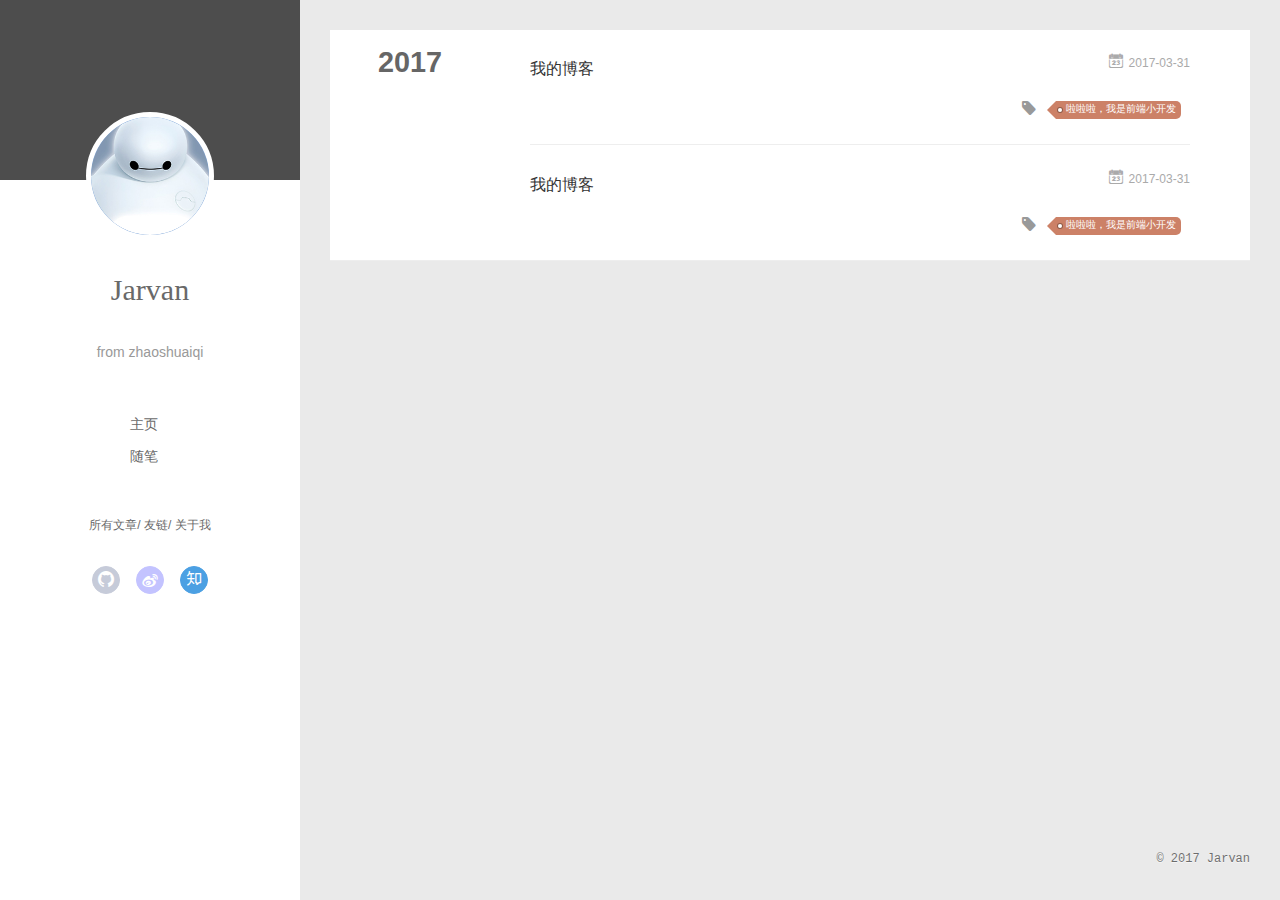
==== archives/index.html @ c6da8f88 "Site updated: 2017-06-22 12:04:42" ====
<!DOCTYPE html>
<html>
<head>
    <meta name="baidu-site-verification" content="YNGlWcfhRg" />
    <meta charset="utf-8">
    
    <meta name="renderer" content="webkit">
    <meta http-equiv="X-UA-Compatible" content="IE=edge" >
    <link rel="dns-prefetch" href="http://yougewangzhan.win">
    <title>Archives | Jarvan的博客</title>
    <meta name="viewport" content="width=device-width, initial-scale=1, maximum-scale=1">
    <meta name="description" content="start from zero">
<meta property="og:type" content="website">
<meta property="og:title" content="Jarvan的博客">
<meta property="og:url" content="http://yougewangzhan.win/archives/index.html">
<meta property="og:site_name" content="Jarvan的博客">
<meta property="og:description" content="start from zero">
<meta name="twitter:card" content="summary">
<meta name="twitter:title" content="Jarvan的博客">
<meta name="twitter:description" content="start from zero">
    
    
      <link rel="icon" href="/img/favicon.ico">
    
    <link rel="stylesheet" type="text/css" href="/./main.234bc0.css">
    <style type="text/css">
    
      #container.show {
        background: linear-gradient(200deg,#a0cfe4,#e8c37e);
      }
    </style>
    

    

</head>

<body>
  <div id="container" q-class="show:isCtnShow">
    <canvas id="anm-canvas" class="anm-canvas"></canvas>
    <div class="left-col" q-class="show:isShow">
      
<div class="overlay" style="background: #4d4d4d"></div>
<div class="intrude-less">
	<header id="header" class="inner">
		<a href="/" class="profilepic">
			<img src="/img/avatar.jpg" class="js-avatar">
		</a>
		<hgroup>
		  <h1 class="header-author"><a href="/">Jarvan</a></h1>
		</hgroup>
		
		<p class="header-subtitle">from zhaoshuaiqi</p>
		

		<nav class="header-menu">
			<ul>
			
				<li><a href="/">主页</a></li>
	        
				<li><a href="/tags/随笔/">随笔</a></li>
	        
			</ul>
		</nav>
		<nav class="header-smart-menu">
    		
    			
    			<a q-on="click: openSlider(e, 'innerArchive')" href="javascript:void(0)">所有文章</a>
    			
            
    			
    			<a q-on="click: openSlider(e, 'friends')" href="javascript:void(0)">友链</a>
    			
            
    			
    			<a q-on="click: openSlider(e, 'aboutme')" href="javascript:void(0)">关于我</a>
    			
            
		</nav>
		<nav class="header-nav">
			<div class="social">
				
					<a class="github" target="_blank" href="#" title="github"><i class="icon-github"></i></a>
		        
					<a class="weibo" target="_blank" href="#" title="weibo"><i class="icon-weibo"></i></a>
		        
					<a class="zhihu" target="_blank" href="#" title="zhihu"><i class="icon-zhihu"></i></a>
		        
			</div>
		</nav>
	</header>		
</div>

    </div>
    <div class="mid-col" q-class="show:isShow,hide:isShow|isFalse">
      
<nav id="mobile-nav">
  	<div class="overlay js-overlay" style="background: #4d4d4d"></div>
	<div class="btnctn js-mobile-btnctn">
  		<div class="slider-trigger list" q-on="click: openSlider(e)"><i class="icon icon-sort"></i></div>
	</div>
	<div class="intrude-less">
		<header id="header" class="inner">
			<div class="profilepic">
				<img src="/img/avatar.jpg" class="js-avatar">
			</div>
			<hgroup>
			  <h1 class="header-author js-header-author">Jarvan</h1>
			</hgroup>
			
			<p class="header-subtitle"><i class="icon icon-quo-left"></i>from zhaoshuaiqi<i class="icon icon-quo-right"></i></p>
			
			
			
				
			
				
			
			
			
			<nav class="header-nav">
				<div class="social">
					
						<a class="github" target="_blank" href="#" title="github"><i class="icon-github"></i></a>
			        
						<a class="weibo" target="_blank" href="#" title="weibo"><i class="icon-weibo"></i></a>
			        
						<a class="zhihu" target="_blank" href="#" title="zhihu"><i class="icon-zhihu"></i></a>
			        
				</div>
			</nav>

			<nav class="header-menu js-header-menu">
				<ul style="width: 50%">
				
				
					<li style="width: 50%"><a href="/">主页</a></li>
		        
					<li style="width: 50%"><a href="/tags/随笔/">随笔</a></li>
		        
				</ul>
			</nav>
		</header>				
	</div>
	<div class="mobile-mask" style="display:none" q-show="isShow"></div>
</nav>

      <div id="wrapper" class="body-wrap">
        <div class="menu-l">
          <div class="canvas-wrap">
            <canvas data-colors="#eaeaea" data-sectionHeight="100" data-contentId="js-content" id="myCanvas1" class="anm-canvas"></canvas>
          </div>
          <div id="js-content" class="content-ll">
            
  
  
    
    
      
      
      <section class="archives-wrap">
        <div class="archive-year-wrap">
          <a href="/archives/2017" class="archive-year">2017</a>
        </div>
        <div class="archives">
    
    <article class="archive-article archive-type-post">
  <div class="archive-article-inner">
    <header class="archive-article-header">
      	<div class="article-meta">
	      	<a href="/2017/03/31/我本善良/" class="archive-article-date">
  	<time datetime="2017-03-31T03:53:24.000Z" itemprop="datePublished"><i class="icon-calendar icon"></i>2017-03-31</time>
</a>
        </div>
    	 
  
    <h1 itemprop="name">
      <a class="archive-article-title" href="/2017/03/31/我本善良/">我的博客</a>
    </h1>
  

        <div class="article-info info-on-right">
          
	<div class="article-tag tagcloud">
		<i class="icon-price-tags icon"></i>
		<ul class="article-tag-list">
			 
        		<li class="article-tag-list-item">
        			<a href="javascript:void(0)" class="js-tag article-tag-list-link color2">啦啦啦，我是前端小开发</a>
        		</li>
      		
		</ul>
	</div>

          

        </div>
        <div class="clearfix"></div>
    </header>
  </div>
</article>
  
    
    
    <article class="archive-article archive-type-post">
  <div class="archive-article-inner">
    <header class="archive-article-header">
      	<div class="article-meta">
	      	<a href="/2017/03/31/我的博客/" class="archive-article-date">
  	<time datetime="2017-03-31T03:53:24.000Z" itemprop="datePublished"><i class="icon-calendar icon"></i>2017-03-31</time>
</a>
        </div>
    	 
  
    <h1 itemprop="name">
      <a class="archive-article-title" href="/2017/03/31/我的博客/">我的博客</a>
    </h1>
  

        <div class="article-info info-on-right">
          
	<div class="article-tag tagcloud">
		<i class="icon-price-tags icon"></i>
		<ul class="article-tag-list">
			 
        		<li class="article-tag-list-item">
        			<a href="javascript:void(0)" class="js-tag article-tag-list-link color2">啦啦啦，我是前端小开发</a>
        		</li>
      		
		</ul>
	</div>

          

        </div>
        <div class="clearfix"></div>
    </header>
  </div>
</article>
  
  
    </div></section>
  

    


          </div>
        </div>
      </div>
      <footer id="footer">
  <div class="outer">
    <div id="footer-info">
    	<div class="footer-right">
    		&copy; 2017 Jarvan
    	</div>
    </div>
  </div>
</footer>
    </div>
    <script>
	var yiliaConfig = {
		mathjax: false,
		isHome: false,
		isPost: false,
		isArchive: true,
		isTag: false,
		isCategory: false,
		open_in_new: false,
		root: "/",
		innerArchive: true,
		showTags: false
	}
</script>

<script>!function(t){function n(r){if(e[r])return e[r].exports;var o=e[r]={exports:{},id:r,loaded:!1};return t[r].call(o.exports,o,o.exports,n),o.loaded=!0,o.exports}var e={};return n.m=t,n.c=e,n.p="./",n(0)}([function(t,n,e){"use strict";function r(t){return t&&t.__esModule?t:{default:t}}function o(t,n){var e=/\/|index.html/g;return t.replace(e,"")===n.replace(e,"")}function i(){for(var t=document.querySelectorAll(".js-header-menu li a"),n=window.location.pathname,e=0,r=t.length;e<r;e++){var i=t[e];o(n,i.getAttribute("href"))&&(0,d.default)(i,"active")}}function u(t){for(var n=t.offsetLeft,e=t.offsetParent;null!==e;)n+=e.offsetLeft,e=e.offsetParent;return n}function f(t){for(var n=t.offsetTop,e=t.offsetParent;null!==e;)n+=e.offsetTop,e=e.offsetParent;return n}function c(t,n,e,r,o){var i=u(t),c=f(t)-n;if(c-e<=o){var a=t.$newDom;a||(a=t.cloneNode(!0),(0,h.default)(t,a),t.$newDom=a,a.style.position="fixed",a.style.top=(e||c)+"px",a.style.left=i+"px",a.style.zIndex=r||2,a.style.width="100%",a.style.color="#fff"),a.style.visibility="visible",t.style.visibility="hidden"}else{t.style.visibility="visible";var s=t.$newDom;s&&(s.style.visibility="hidden")}}function a(){var t=document.querySelector(".js-overlay"),n=document.querySelector(".js-header-menu");c(t,document.body.scrollTop,-63,2,0),c(n,document.body.scrollTop,1,3,0)}function s(){document.querySelector("#container").addEventListener("scroll",function(t){a()}),window.addEventListener("scroll",function(t){a()}),a()}function l(){x.default.versions.mobile&&window.screen.width<800&&(i(),s())}var p=e(71),d=r(p),v=e(72),y=(r(v),e(84)),h=r(y),b=e(69),x=r(b),m=e(75),g=r(m),w=e(70);l(),(0,w.addLoadEvent)(function(){g.default.init()}),t.exports={}},function(t,n){var e=t.exports="undefined"!=typeof window&&window.Math==Math?window:"undefined"!=typeof self&&self.Math==Math?self:Function("return this")();"number"==typeof __g&&(__g=e)},function(t,n){var e={}.hasOwnProperty;t.exports=function(t,n){return e.call(t,n)}},function(t,n,e){var r=e(49),o=e(15);t.exports=function(t){return r(o(t))}},function(t,n,e){t.exports=!e(8)(function(){return 7!=Object.defineProperty({},"a",{get:function(){return 7}}).a})},function(t,n,e){var r=e(6),o=e(12);t.exports=e(4)?function(t,n,e){return r.f(t,n,o(1,e))}:function(t,n,e){return t[n]=e,t}},function(t,n,e){var r=e(10),o=e(30),i=e(24),u=Object.defineProperty;n.f=e(4)?Object.defineProperty:function(t,n,e){if(r(t),n=i(n,!0),r(e),o)try{return u(t,n,e)}catch(t){}if("get"in e||"set"in e)throw TypeError("Accessors not supported!");return"value"in e&&(t[n]=e.value),t}},function(t,n,e){var r=e(22)("wks"),o=e(13),i=e(1).Symbol,u="function"==typeof i,f=t.exports=function(t){return r[t]||(r[t]=u&&i[t]||(u?i:o)("Symbol."+t))};f.store=r},function(t,n){t.exports=function(t){try{return!!t()}catch(t){return!0}}},function(t,n,e){var r=e(35),o=e(16);t.exports=Object.keys||function(t){return r(t,o)}},function(t,n,e){var r=e(11);t.exports=function(t){if(!r(t))throw TypeError(t+" is not an object!");return t}},function(t,n){t.exports=function(t){return"object"==typeof t?null!==t:"function"==typeof t}},function(t,n){t.exports=function(t,n){return{enumerable:!(1&t),configurable:!(2&t),writable:!(4&t),value:n}}},function(t,n){var e=0,r=Math.random();t.exports=function(t){return"Symbol(".concat(void 0===t?"":t,")_",(++e+r).toString(36))}},function(t,n){var e=t.exports={version:"2.4.0"};"number"==typeof __e&&(__e=e)},function(t,n){t.exports=function(t){if(void 0==t)throw TypeError("Can't call method on  "+t);return t}},function(t,n){t.exports="constructor,hasOwnProperty,isPrototypeOf,propertyIsEnumerable,toLocaleString,toString,valueOf".split(",")},function(t,n){t.exports={}},function(t,n){t.exports=!0},function(t,n){n.f={}.propertyIsEnumerable},function(t,n,e){var r=e(6).f,o=e(2),i=e(7)("toStringTag");t.exports=function(t,n,e){t&&!o(t=e?t:t.prototype,i)&&r(t,i,{configurable:!0,value:n})}},function(t,n,e){var r=e(22)("keys"),o=e(13);t.exports=function(t){return r[t]||(r[t]=o(t))}},function(t,n,e){var r=e(1),o="__core-js_shared__",i=r[o]||(r[o]={});t.exports=function(t){return i[t]||(i[t]={})}},function(t,n){var e=Math.ceil,r=Math.floor;t.exports=function(t){return isNaN(t=+t)?0:(t>0?r:e)(t)}},function(t,n,e){var r=e(11);t.exports=function(t,n){if(!r(t))return t;var e,o;if(n&&"function"==typeof(e=t.toString)&&!r(o=e.call(t)))return o;if("function"==typeof(e=t.valueOf)&&!r(o=e.call(t)))return o;if(!n&&"function"==typeof(e=t.toString)&&!r(o=e.call(t)))return o;throw TypeError("Can't convert object to primitive value")}},function(t,n,e){var r=e(1),o=e(14),i=e(18),u=e(26),f=e(6).f;t.exports=function(t){var n=o.Symbol||(o.Symbol=i?{}:r.Symbol||{});"_"==t.charAt(0)||t in n||f(n,t,{value:u.f(t)})}},function(t,n,e){n.f=e(7)},function(t,n,e){var r=e(1),o=e(14),i=e(46),u=e(5),f="prototype",c=function(t,n,e){var a,s,l,p=t&c.F,d=t&c.G,v=t&c.S,y=t&c.P,h=t&c.B,b=t&c.W,x=d?o:o[n]||(o[n]={}),m=x[f],g=d?r:v?r[n]:(r[n]||{})[f];d&&(e=n);for(a in e)s=!p&&g&&void 0!==g[a],s&&a in x||(l=s?g[a]:e[a],x[a]=d&&"function"!=typeof g[a]?e[a]:h&&s?i(l,r):b&&g[a]==l?function(t){var n=function(n,e,r){if(this instanceof t){switch(arguments.length){case 0:return new t;case 1:return new t(n);case 2:return new t(n,e)}return new t(n,e,r)}return t.apply(this,arguments)};return n[f]=t[f],n}(l):y&&"function"==typeof l?i(Function.call,l):l,y&&((x.virtual||(x.virtual={}))[a]=l,t&c.R&&m&&!m[a]&&u(m,a,l)))};c.F=1,c.G=2,c.S=4,c.P=8,c.B=16,c.W=32,c.U=64,c.R=128,t.exports=c},function(t,n){var e={}.toString;t.exports=function(t){return e.call(t).slice(8,-1)}},function(t,n,e){var r=e(11),o=e(1).document,i=r(o)&&r(o.createElement);t.exports=function(t){return i?o.createElement(t):{}}},function(t,n,e){t.exports=!e(4)&&!e(8)(function(){return 7!=Object.defineProperty(e(29)("div"),"a",{get:function(){return 7}}).a})},function(t,n,e){"use strict";var r=e(18),o=e(27),i=e(36),u=e(5),f=e(2),c=e(17),a=e(51),s=e(20),l=e(58),p=e(7)("iterator"),d=!([].keys&&"next"in[].keys()),v="@@iterator",y="keys",h="values",b=function(){return this};t.exports=function(t,n,e,x,m,g,w){a(e,n,x);var O,S,_,j=function(t){if(!d&&t in A)return A[t];switch(t){case y:return function(){return new e(this,t)};case h:return function(){return new e(this,t)}}return function(){return new e(this,t)}},P=n+" Iterator",E=m==h,M=!1,A=t.prototype,T=A[p]||A[v]||m&&A[m],L=T||j(m),N=m?E?j("entries"):L:void 0,C="Array"==n?A.entries||T:T;if(C&&(_=l(C.call(new t)),_!==Object.prototype&&(s(_,P,!0),r||f(_,p)||u(_,p,b))),E&&T&&T.name!==h&&(M=!0,L=function(){return T.call(this)}),r&&!w||!d&&!M&&A[p]||u(A,p,L),c[n]=L,c[P]=b,m)if(O={values:E?L:j(h),keys:g?L:j(y),entries:N},w)for(S in O)S in A||i(A,S,O[S]);else o(o.P+o.F*(d||M),n,O);return O}},function(t,n,e){var r=e(10),o=e(55),i=e(16),u=e(21)("IE_PROTO"),f=function(){},c="prototype",a=function(){var t,n=e(29)("iframe"),r=i.length,o="<",u=">";for(n.style.display="none",e(48).appendChild(n),n.src="javascript:",t=n.contentWindow.document,t.open(),t.write(o+"script"+u+"document.F=Object"+o+"/script"+u),t.close(),a=t.F;r--;)delete a[c][i[r]];return a()};t.exports=Object.create||function(t,n){var e;return null!==t?(f[c]=r(t),e=new f,f[c]=null,e[u]=t):e=a(),void 0===n?e:o(e,n)}},function(t,n,e){var r=e(35),o=e(16).concat("length","prototype");n.f=Object.getOwnPropertyNames||function(t){return r(t,o)}},function(t,n){n.f=Object.getOwnPropertySymbols},function(t,n,e){var r=e(2),o=e(3),i=e(45)(!1),u=e(21)("IE_PROTO");t.exports=function(t,n){var e,f=o(t),c=0,a=[];for(e in f)e!=u&&r(f,e)&&a.push(e);for(;n.length>c;)r(f,e=n[c++])&&(~i(a,e)||a.push(e));return a}},function(t,n,e){t.exports=e(5)},function(t,n,e){var r=e(15);t.exports=function(t){return Object(r(t))}},function(t,n,e){t.exports={default:e(41),__esModule:!0}},function(t,n,e){t.exports={default:e(42),__esModule:!0}},function(t,n,e){"use strict";function r(t){return t&&t.__esModule?t:{default:t}}n.__esModule=!0;var o=e(39),i=r(o),u=e(38),f=r(u),c="function"==typeof f.default&&"symbol"==typeof i.default?function(t){return typeof t}:function(t){return t&&"function"==typeof f.default&&t.constructor===f.default&&t!==f.default.prototype?"symbol":typeof t};n.default="function"==typeof f.default&&"symbol"===c(i.default)?function(t){return"undefined"==typeof t?"undefined":c(t)}:function(t){return t&&"function"==typeof f.default&&t.constructor===f.default&&t!==f.default.prototype?"symbol":"undefined"==typeof t?"undefined":c(t)}},function(t,n,e){e(65),e(63),e(66),e(67),t.exports=e(14).Symbol},function(t,n,e){e(64),e(68),t.exports=e(26).f("iterator")},function(t,n){t.exports=function(t){if("function"!=typeof t)throw TypeError(t+" is not a function!");return t}},function(t,n){t.exports=function(){}},function(t,n,e){var r=e(3),o=e(61),i=e(60);t.exports=function(t){return function(n,e,u){var f,c=r(n),a=o(c.length),s=i(u,a);if(t&&e!=e){for(;a>s;)if(f=c[s++],f!=f)return!0}else for(;a>s;s++)if((t||s in c)&&c[s]===e)return t||s||0;return!t&&-1}}},function(t,n,e){var r=e(43);t.exports=function(t,n,e){if(r(t),void 0===n)return t;switch(e){case 1:return function(e){return t.call(n,e)};case 2:return function(e,r){return t.call(n,e,r)};case 3:return function(e,r,o){return t.call(n,e,r,o)}}return function(){return t.apply(n,arguments)}}},function(t,n,e){var r=e(9),o=e(34),i=e(19);t.exports=function(t){var n=r(t),e=o.f;if(e)for(var u,f=e(t),c=i.f,a=0;f.length>a;)c.call(t,u=f[a++])&&n.push(u);return n}},function(t,n,e){t.exports=e(1).document&&document.documentElement},function(t,n,e){var r=e(28);t.exports=Object("z").propertyIsEnumerable(0)?Object:function(t){return"String"==r(t)?t.split(""):Object(t)}},function(t,n,e){var r=e(28);t.exports=Array.isArray||function(t){return"Array"==r(t)}},function(t,n,e){"use strict";var r=e(32),o=e(12),i=e(20),u={};e(5)(u,e(7)("iterator"),function(){return this}),t.exports=function(t,n,e){t.prototype=r(u,{next:o(1,e)}),i(t,n+" Iterator")}},function(t,n){t.exports=function(t,n){return{value:n,done:!!t}}},function(t,n,e){var r=e(9),o=e(3);t.exports=function(t,n){for(var e,i=o(t),u=r(i),f=u.length,c=0;f>c;)if(i[e=u[c++]]===n)return e}},function(t,n,e){var r=e(13)("meta"),o=e(11),i=e(2),u=e(6).f,f=0,c=Object.isExtensible||function(){return!0},a=!e(8)(function(){return c(Object.preventExtensions({}))}),s=function(t){u(t,r,{value:{i:"O"+ ++f,w:{}}})},l=function(t,n){if(!o(t))return"symbol"==typeof t?t:("string"==typeof t?"S":"P")+t;if(!i(t,r)){if(!c(t))return"F";if(!n)return"E";s(t)}return t[r].i},p=function(t,n){if(!i(t,r)){if(!c(t))return!0;if(!n)return!1;s(t)}return t[r].w},d=function(t){return a&&v.NEED&&c(t)&&!i(t,r)&&s(t),t},v=t.exports={KEY:r,NEED:!1,fastKey:l,getWeak:p,onFreeze:d}},function(t,n,e){var r=e(6),o=e(10),i=e(9);t.exports=e(4)?Object.defineProperties:function(t,n){o(t);for(var e,u=i(n),f=u.length,c=0;f>c;)r.f(t,e=u[c++],n[e]);return t}},function(t,n,e){var r=e(19),o=e(12),i=e(3),u=e(24),f=e(2),c=e(30),a=Object.getOwnPropertyDescriptor;n.f=e(4)?a:function(t,n){if(t=i(t),n=u(n,!0),c)try{return a(t,n)}catch(t){}if(f(t,n))return o(!r.f.call(t,n),t[n])}},function(t,n,e){var r=e(3),o=e(33).f,i={}.toString,u="object"==typeof window&&window&&Object.getOwnPropertyNames?Object.getOwnPropertyNames(window):[],f=function(t){try{return o(t)}catch(t){return u.slice()}};t.exports.f=function(t){return u&&"[object Window]"==i.call(t)?f(t):o(r(t))}},function(t,n,e){var r=e(2),o=e(37),i=e(21)("IE_PROTO"),u=Object.prototype;t.exports=Object.getPrototypeOf||function(t){return t=o(t),r(t,i)?t[i]:"function"==typeof t.constructor&&t instanceof t.constructor?t.constructor.prototype:t instanceof Object?u:null}},function(t,n,e){var r=e(23),o=e(15);t.exports=function(t){return function(n,e){var i,u,f=String(o(n)),c=r(e),a=f.length;return c<0||c>=a?t?"":void 0:(i=f.charCodeAt(c),i<55296||i>56319||c+1===a||(u=f.charCodeAt(c+1))<56320||u>57343?t?f.charAt(c):i:t?f.slice(c,c+2):(i-55296<<10)+(u-56320)+65536)}}},function(t,n,e){var r=e(23),o=Math.max,i=Math.min;t.exports=function(t,n){return t=r(t),t<0?o(t+n,0):i(t,n)}},function(t,n,e){var r=e(23),o=Math.min;t.exports=function(t){return t>0?o(r(t),9007199254740991):0}},function(t,n,e){"use strict";var r=e(44),o=e(52),i=e(17),u=e(3);t.exports=e(31)(Array,"Array",function(t,n){this._t=u(t),this._i=0,this._k=n},function(){var t=this._t,n=this._k,e=this._i++;return!t||e>=t.length?(this._t=void 0,o(1)):"keys"==n?o(0,e):"values"==n?o(0,t[e]):o(0,[e,t[e]])},"values"),i.Arguments=i.Array,r("keys"),r("values"),r("entries")},function(t,n){},function(t,n,e){"use strict";var r=e(59)(!0);e(31)(String,"String",function(t){this._t=String(t),this._i=0},function(){var t,n=this._t,e=this._i;return e>=n.length?{value:void 0,done:!0}:(t=r(n,e),this._i+=t.length,{value:t,done:!1})})},function(t,n,e){"use strict";var r=e(1),o=e(2),i=e(4),u=e(27),f=e(36),c=e(54).KEY,a=e(8),s=e(22),l=e(20),p=e(13),d=e(7),v=e(26),y=e(25),h=e(53),b=e(47),x=e(50),m=e(10),g=e(3),w=e(24),O=e(12),S=e(32),_=e(57),j=e(56),P=e(6),E=e(9),M=j.f,A=P.f,T=_.f,L=r.Symbol,N=r.JSON,C=N&&N.stringify,k="prototype",F=d("_hidden"),q=d("toPrimitive"),I={}.propertyIsEnumerable,B=s("symbol-registry"),D=s("symbols"),W=s("op-symbols"),H=Object[k],K="function"==typeof L,R=r.QObject,J=!R||!R[k]||!R[k].findChild,U=i&&a(function(){return 7!=S(A({},"a",{get:function(){return A(this,"a",{value:7}).a}})).a})?function(t,n,e){var r=M(H,n);r&&delete H[n],A(t,n,e),r&&t!==H&&A(H,n,r)}:A,G=function(t){var n=D[t]=S(L[k]);return n._k=t,n},$=K&&"symbol"==typeof L.iterator?function(t){return"symbol"==typeof t}:function(t){return t instanceof L},z=function(t,n,e){return t===H&&z(W,n,e),m(t),n=w(n,!0),m(e),o(D,n)?(e.enumerable?(o(t,F)&&t[F][n]&&(t[F][n]=!1),e=S(e,{enumerable:O(0,!1)})):(o(t,F)||A(t,F,O(1,{})),t[F][n]=!0),U(t,n,e)):A(t,n,e)},Y=function(t,n){m(t);for(var e,r=b(n=g(n)),o=0,i=r.length;i>o;)z(t,e=r[o++],n[e]);return t},Q=function(t,n){return void 0===n?S(t):Y(S(t),n)},X=function(t){var n=I.call(this,t=w(t,!0));return!(this===H&&o(D,t)&&!o(W,t))&&(!(n||!o(this,t)||!o(D,t)||o(this,F)&&this[F][t])||n)},V=function(t,n){if(t=g(t),n=w(n,!0),t!==H||!o(D,n)||o(W,n)){var e=M(t,n);return!e||!o(D,n)||o(t,F)&&t[F][n]||(e.enumerable=!0),e}},Z=function(t){for(var n,e=T(g(t)),r=[],i=0;e.length>i;)o(D,n=e[i++])||n==F||n==c||r.push(n);return r},tt=function(t){for(var n,e=t===H,r=T(e?W:g(t)),i=[],u=0;r.length>u;)!o(D,n=r[u++])||e&&!o(H,n)||i.push(D[n]);return i};K||(L=function(){if(this instanceof L)throw TypeError("Symbol is not a constructor!");var t=p(arguments.length>0?arguments[0]:void 0),n=function(e){this===H&&n.call(W,e),o(this,F)&&o(this[F],t)&&(this[F][t]=!1),U(this,t,O(1,e))};return i&&J&&U(H,t,{configurable:!0,set:n}),G(t)},f(L[k],"toString",function(){return this._k}),j.f=V,P.f=z,e(33).f=_.f=Z,e(19).f=X,e(34).f=tt,i&&!e(18)&&f(H,"propertyIsEnumerable",X,!0),v.f=function(t){return G(d(t))}),u(u.G+u.W+u.F*!K,{Symbol:L});for(var nt="hasInstance,isConcatSpreadable,iterator,match,replace,search,species,split,toPrimitive,toStringTag,unscopables".split(","),et=0;nt.length>et;)d(nt[et++]);for(var nt=E(d.store),et=0;nt.length>et;)y(nt[et++]);u(u.S+u.F*!K,"Symbol",{for:function(t){return o(B,t+="")?B[t]:B[t]=L(t)},keyFor:function(t){if($(t))return h(B,t);throw TypeError(t+" is not a symbol!")},useSetter:function(){J=!0},useSimple:function(){J=!1}}),u(u.S+u.F*!K,"Object",{create:Q,defineProperty:z,defineProperties:Y,getOwnPropertyDescriptor:V,getOwnPropertyNames:Z,getOwnPropertySymbols:tt}),N&&u(u.S+u.F*(!K||a(function(){var t=L();return"[null]"!=C([t])||"{}"!=C({a:t})||"{}"!=C(Object(t))})),"JSON",{stringify:function(t){if(void 0!==t&&!$(t)){for(var n,e,r=[t],o=1;arguments.length>o;)r.push(arguments[o++]);return n=r[1],"function"==typeof n&&(e=n),!e&&x(n)||(n=function(t,n){if(e&&(n=e.call(this,t,n)),!$(n))return n}),r[1]=n,C.apply(N,r)}}}),L[k][q]||e(5)(L[k],q,L[k].valueOf),l(L,"Symbol"),l(Math,"Math",!0),l(r.JSON,"JSON",!0)},function(t,n,e){e(25)("asyncIterator")},function(t,n,e){e(25)("observable")},function(t,n,e){e(62);for(var r=e(1),o=e(5),i=e(17),u=e(7)("toStringTag"),f=["NodeList","DOMTokenList","MediaList","StyleSheetList","CSSRuleList"],c=0;c<5;c++){var a=f[c],s=r[a],l=s&&s.prototype;l&&!l[u]&&o(l,u,a),i[a]=i.Array}},function(t,n){"use strict";var e={versions:function(){var t=window.navigator.userAgent;return{trident:t.indexOf("Trident")>-1,presto:t.indexOf("Presto")>-1,webKit:t.indexOf("AppleWebKit")>-1,gecko:t.indexOf("Gecko")>-1&&t.indexOf("KHTML")==-1,mobile:!!t.match(/AppleWebKit.*Mobile.*/),ios:!!t.match(/\(i[^;]+;( U;)? CPU.+Mac OS X/),android:t.indexOf("Android")>-1||t.indexOf("Linux")>-1,iPhone:t.indexOf("iPhone")>-1||t.indexOf("Mac")>-1,iPad:t.indexOf("iPad")>-1,webApp:t.indexOf("Safari")==-1,weixin:t.indexOf("MicroMessenger")==-1}}()};t.exports=e},function(t,n,e){"use strict";function r(t){return t&&t.__esModule?t:{default:t}}var o=e(40),i=r(o),u=function(){function t(t,n,e){return n||e?String.fromCharCode(n||e):o[t]||t}function n(t){return l[t]}var e=/&quot;|&lt;|&gt;|&amp;|&nbsp;|&apos;|&#(\d+);|&#(\d+)/g,r=/['<> "&]/g,o={"&quot;":'"',"&lt;":"<","&gt;":">","&amp;":"&","&nbsp;":" "},f=/\u00a0/g,c=/<br\s*\/?>/gi,a=/\r?\n/g,s=/\s/g,l={};for(var p in o)l[o[p]]=p;return o["&apos;"]="'",l["'"]="&#39;",{encode:function(t){return t?(""+t).replace(r,n).replace(a,"<br/>").replace(s,"&nbsp;"):""},decode:function(n){return n?(""+n).replace(c,"\n").replace(e,t).replace(f," "):""},encodeBase16:function(t){if(!t)return t;t+="";for(var n=[],e=0,r=t.length;r>e;e++)n.push(t.charCodeAt(e).toString(16).toUpperCase());return n.join("")},encodeBase16forJSON:function(t){if(!t)return t;t=t.replace(/[\u4E00-\u9FBF]/gi,function(t){return escape(t).replace("%u","\\u")});for(var n=[],e=0,r=t.length;r>e;e++)n.push(t.charCodeAt(e).toString(16).toUpperCase());return n.join("")},decodeBase16:function(t){if(!t)return t;t+="";for(var n=[],e=0,r=t.length;r>e;e+=2)n.push(String.fromCharCode("0x"+t.slice(e,e+2)));return n.join("")},encodeObject:function(t){if(t instanceof Array)for(var n=0,e=t.length;e>n;n++)t[n]=u.encodeObject(t[n]);else if("object"==("undefined"==typeof t?"undefined":(0,i.default)(t)))for(var r in t)t[r]=u.encodeObject(t[r]);else if("string"==typeof t)return u.encode(t);return t},loadScript:function(t){var n=document.createElement("script");document.getElementsByTagName("body")[0].appendChild(n),n.setAttribute("src",t)},addLoadEvent:function(t){var n=window.onload;"function"!=typeof window.onload?window.onload=t:window.onload=function(){n(),t()}}}}();t.exports=u},function(t,n){function e(t,n){t.classList?t.classList.add(n):t.className+=" "+n}t.exports=e},function(t,n){function e(t,n){if(t.classList)t.classList.remove(n);else{var e=new RegExp("(^|\\b)"+n.split(" ").join("|")+"(\\b|$)","gi");t.className=t.className.replace(e," ")}}t.exports=e},,,function(t,n){"use strict";function e(){var t=document.querySelector("#page-nav");if(t&&!document.querySelector("#page-nav .extend.prev")&&(t.innerHTML='<a class="extend prev disabled" rel="prev">&laquo; Prev</a>'+t.innerHTML),t&&!document.querySelector("#page-nav .extend.next")&&(t.innerHTML=t.innerHTML+'<a class="extend next disabled" rel="next">Next &raquo;</a>'),yiliaConfig&&yiliaConfig.open_in_new){var n=document.querySelectorAll(".article-entry a:not(.article-more-a)");n.forEach(function(t){t.setAttribute("target","_blank")})}var e=document.querySelector("#js-aboutme");e&&0!==e.length&&(e.innerHTML=e.innerText)}t.exports={init:e}},,,,,,,,,function(t,n){function e(t,n){if("string"==typeof n)return t.insertAdjacentHTML("afterend",n);var e=t.nextSibling;return e?t.parentNode.insertBefore(n,e):t.parentNode.appendChild(n)}t.exports=e}])</script><script src="/./main.234bc0.js"></script><script>!function(){var e=function(e){var t=document.createElement("script");document.getElementsByTagName("body")[0].appendChild(t),t.setAttribute("src",e)};e("/slider.885efe.js")}()</script>


    
<div class="tools-col" q-class="show:isShow,hide:isShow|isFalse" q-on="click:stop(e)">
  <div class="tools-nav header-menu">
    
    
      
      
      
    
      
      
      
    
      
      
      
    
    

    <ul style="width: 70%">
    
    
      
      <li style="width: 33.333333333333336%" q-on="click: openSlider(e, 'innerArchive')"><a href="javascript:void(0)" q-class="active:innerArchive">所有文章</a></li>
      
        
      
      <li style="width: 33.333333333333336%" q-on="click: openSlider(e, 'friends')"><a href="javascript:void(0)" q-class="active:friends">友链</a></li>
      
        
      
      <li style="width: 33.333333333333336%" q-on="click: openSlider(e, 'aboutme')"><a href="javascript:void(0)" q-class="active:aboutme">关于我</a></li>
      
        
    </ul>
  </div>
  <div class="tools-wrap">
    
    	<section class="tools-section tools-section-all" q-show="innerArchive">
        <div class="search-wrap">
          <input class="search-ipt" q-model="search" type="text" placeholder="find something…">
          <i class="icon-search icon" q-show="search|isEmptyStr"></i>
          <i class="icon-close icon" q-show="search|isNotEmptyStr" q-on="click:clearChose(e)"></i>
        </div>
        <div class="widget tagcloud search-tag">
          <p class="search-tag-wording">tag:</p>
          <label class="search-switch">
            <input type="checkbox" q-on="click:toggleTag(e)" q-attr="checked:showTags">
          </label>
          <ul class="article-tag-list" q-show="showTags">
             
              <li class="article-tag-list-item">
                <a href="javascript:void(0)" class="js-tag color2">啦啦啦，我是前端小开发</a>
              </li>
            
            <div class="clearfix"></div>
          </ul>
        </div>
        <ul class="search-ul">
          <p q-show="jsonFail" style="padding: 20px; font-size: 12px;">
            缺失模块。<br/>1、在博客根目录（注意不是yilia根目录）执行以下命令：<br/> npm i hexo-generator-json-content --save<br/><br/>
            2、在根目录_config.yml里添加配置：
<pre style="font-size: 12px;" q-show="jsonFail">
  jsonContent:
    meta: false
    pages: false
    posts:
      title: true
      date: true
      path: true
      text: true
      raw: false
      content: false
      slug: false
      updated: false
      comments: false
      link: false
      permalink: false
      excerpt: false
      categories: false
      tags: true
</pre>
          </p>
          <li class="search-li" q-repeat="items" q-show="isShow">
            <a q-attr="href:path|urlformat" class="search-title"><i class="icon-quo-left icon"></i><span q-text="title"></span></a>
            <p class="search-time">
              <i class="icon-calendar icon"></i>
              <span q-text="date|dateformat"></span>
            </p>
            <p class="search-tag">
              <i class="icon-price-tags icon"></i>
              <span q-repeat="tags" q-on="click:choseTag(e, name)" q-text="name|tagformat"></span>
            </p>
          </li>
        </ul>
    	</section>
    

    
    	<section class="tools-section tools-section-friends" q-show="friends">
  		
    	</section>
    

    
    	<section class="tools-section tools-section-me" q-show="aboutme">
  	  	
    	</section>
    
  </div>
  
</div>
    <!-- Root element of PhotoSwipe. Must have class pswp. -->
<div class="pswp" tabindex="-1" role="dialog" aria-hidden="true">

    <!-- Background of PhotoSwipe. 
         It's a separate element as animating opacity is faster than rgba(). -->
    <div class="pswp__bg"></div>

    <!-- Slides wrapper with overflow:hidden. -->
    <div class="pswp__scroll-wrap">

        <!-- Container that holds slides. 
            PhotoSwipe keeps only 3 of them in the DOM to save memory.
            Don't modify these 3 pswp__item elements, data is added later on. -->
        <div class="pswp__container">
            <div class="pswp__item"></div>
            <div class="pswp__item"></div>
            <div class="pswp__item"></div>
        </div>

        <!-- Default (PhotoSwipeUI_Default) interface on top of sliding area. Can be changed. -->
        <div class="pswp__ui pswp__ui--hidden">

            <div class="pswp__top-bar">

                <!--  Controls are self-explanatory. Order can be changed. -->

                <div class="pswp__counter"></div>

                <button class="pswp__button pswp__button--close" title="Close (Esc)"></button>

                <button class="pswp__button pswp__button--share" style="display:none" title="Share"></button>

                <button class="pswp__button pswp__button--fs" title="Toggle fullscreen"></button>

                <button class="pswp__button pswp__button--zoom" title="Zoom in/out"></button>

                <!-- Preloader demo http://codepen.io/dimsemenov/pen/yyBWoR -->
                <!-- element will get class pswp__preloader--active when preloader is running -->
                <div class="pswp__preloader">
                    <div class="pswp__preloader__icn">
                      <div class="pswp__preloader__cut">
                        <div class="pswp__preloader__donut"></div>
                      </div>
                    </div>
                </div>
            </div>

            <div class="pswp__share-modal pswp__share-modal--hidden pswp__single-tap">
                <div class="pswp__share-tooltip"></div> 
            </div>

            <button class="pswp__button pswp__button--arrow--left" title="Previous (arrow left)">
            </button>

            <button class="pswp__button pswp__button--arrow--right" title="Next (arrow right)">
            </button>

            <div class="pswp__caption">
                <div class="pswp__caption__center"></div>
            </div>

        </div>

    </div>

</div>
  </div>
</body>
</html>
---- main.234bc0.css ----
.clearfix:after,.clearfix:before{content:"";display:table}.clearfix:after{clear:both}.left-col.show{box-shadow:0 0 6px 0 rgba(0,0,0,.75)}.mid-col,.mid-col.show .article,.tools-col,.tools-col .tools-section .search-tag.tagcloud .article-tag-list,.tools-col .tools-section .search-ul .search-tag span:hover,.tools-col .tools-section .search-ul .search-time span:hover,.tools-col .tools-section .search-ul .search-title:hover,.tools-col .tools-section .search-wrap .icon{-webkit-transition:all .2s ease-in;transition:all .2s ease-in;-ms-transition:all .2s ease-in}@-webkit-keyframes leftIn{0%,60%,75%,90%,to{-webkit-animation-timing-function:cubic-bezier(.215,.61,.355,1);animation-timing-function:cubic-bezier(.215,.61,.355,1)}0%{-webkit-transform:translateZ(0);transform:translateZ(0)}60%{-webkit-transform:translate3d(358px,0,0);transform:translate3d(358px,0,0)}75%{-webkit-transform:translate3d(323px,0,0);transform:translate3d(323px,0,0)}90%{-webkit-transform:translate3d(338px,0,0);transform:translate3d(338px,0,0)}to{-webkit-transform:translate3d(333px,0,0);transform:translate3d(333px,0,0)}}@keyframes leftIn{0%,60%,75%,90%,to{-webkit-animation-timing-function:cubic-bezier(.215,.61,.355,1);animation-timing-function:cubic-bezier(.215,.61,.355,1)}0%{-webkit-transform:translateZ(0);transform:translateZ(0)}60%{-webkit-transform:translate3d(358px,0,0);transform:translate3d(358px,0,0)}75%{-webkit-transform:translate3d(323px,0,0);transform:translate3d(323px,0,0)}90%{-webkit-transform:translate3d(338px,0,0);transform:translate3d(338px,0,0)}to{-webkit-transform:translate3d(333px,0,0);transform:translate3d(333px,0,0)}}.mid-col.show{-webkit-animation-duration:.8s;animation-duration:.8s;-webkit-animation-fill-mode:both;animation-fill-mode:both;-webkit-animation-name:leftIn;animation-name:leftIn}@-webkit-keyframes leftOut{0%,60%,75%,90%,to{-webkit-animation-timing-function:cubic-bezier(.215,.61,.355,1);animation-timing-function:cubic-bezier(.215,.61,.355,1)}0%{-webkit-transform:translate3d(333px,0,0);transform:translate3d(333px,0,0)}60%{-webkit-transform:translate3d(-25px,0,0);transform:translate3d(-25px,0,0)}75%{-webkit-transform:translate3d(10px,0,0);transform:translate3d(10px,0,0)}90%{-webkit-transform:translate3d(-5px,0,0);transform:translate3d(-5px,0,0)}to{-webkit-transform:translateZ(0);transform:translateZ(0)}}@keyframes leftOut{0%,60%,75%,90%,to{-webkit-animation-timing-function:cubic-bezier(.215,.61,.355,1);animation-timing-function:cubic-bezier(.215,.61,.355,1)}0%{-webkit-transform:translate3d(333px,0,0);transform:translate3d(333px,0,0)}60%{-webkit-transform:translate3d(-25px,0,0);transform:translate3d(-25px,0,0)}75%{-webkit-transform:translate3d(10px,0,0);transform:translate3d(10px,0,0)}90%{-webkit-transform:translate3d(-5px,0,0);transform:translate3d(-5px,0,0)}to{-webkit-transform:translateZ(0);transform:translateZ(0)}}.mid-col.hide{-webkit-animation-duration:.8s;animation-duration:.8s;-webkit-animation-name:leftOut;animation-name:leftOut}@-webkit-keyframes smallLeftIn{0%,60%,75%,90%,to{-webkit-animation-timing-function:cubic-bezier(.215,.61,.355,1);animation-timing-function:cubic-bezier(.215,.61,.355,1)}0%{-webkit-transform:translateZ(0);transform:translateZ(0)}60%{-webkit-transform:translate3d(325px,0,0);transform:translate3d(325px,0,0)}75%{-webkit-transform:translate3d(290px,0,0);transform:translate3d(290px,0,0)}90%{-webkit-transform:translate3d(305px,0,0);transform:translate3d(305px,0,0)}to{-webkit-transform:translate3d(300px,0,0);transform:translate3d(300px,0,0)}}@keyframes smallLeftIn{0%,60%,75%,90%,to{-webkit-animation-timing-function:cubic-bezier(.215,.61,.355,1);animation-timing-function:cubic-bezier(.215,.61,.355,1)}0%{-webkit-transform:translateZ(0);transform:translateZ(0)}60%{-webkit-transform:translate3d(325px,0,0);transform:translate3d(325px,0,0)}75%{-webkit-transform:translate3d(290px,0,0);transform:translate3d(290px,0,0)}90%{-webkit-transform:translate3d(305px,0,0);transform:translate3d(305px,0,0)}to{-webkit-transform:translate3d(300px,0,0);transform:translate3d(300px,0,0)}}.tools-col.show{-webkit-animation-duration:.8s;animation-duration:.8s;-webkit-animation-fill-mode:both;animation-fill-mode:both;-webkit-animation-name:smallLeftIn;animation-name:smallLeftIn}@-webkit-keyframes smallleftOut{0%,60%,75%,90%,to{-webkit-animation-timing-function:cubic-bezier(.215,.61,.355,1);animation-timing-function:cubic-bezier(.215,.61,.355,1)}0%{-webkit-transform:translate3d(333px,0,0);transform:translate3d(333px,0,0)}60%{-webkit-transform:translate3d(-25px,0,0);transform:translate3d(-25px,0,0)}75%{-webkit-transform:translate3d(10px,0,0);transform:translate3d(10px,0,0)}90%{-webkit-transform:translate3d(-5px,0,0);transform:translate3d(-5px,0,0)}to{-webkit-transform:translateZ(0);transform:translateZ(0)}}@keyframes smallleftOut{0%,60%,75%,90%,to{-webkit-animation-timing-function:cubic-bezier(.215,.61,.355,1);animation-timing-function:cubic-bezier(.215,.61,.355,1)}0%{-webkit-transform:translate3d(333px,0,0);transform:translate3d(333px,0,0)}60%{-webkit-transform:translate3d(-25px,0,0);transform:translate3d(-25px,0,0)}75%{-webkit-transform:translate3d(10px,0,0);transform:translate3d(10px,0,0)}90%{-webkit-transform:translate3d(-5px,0,0);transform:translate3d(-5px,0,0)}to{-webkit-transform:translateZ(0);transform:translateZ(0)}}.tools-col.hide{-webkit-animation-duration:.8s;animation-duration:.8s;-webkit-animation-fill-mode:both;animation-fill-mode:both;-webkit-animation-name:smallleftOut;animation-name:smallleftOut}html{-ms-text-size-adjust:100%;-webkit-text-size-adjust:100%;-webkit-tap-highlight-color:transparent;height:100%}body{margin:0;font-size:14px;font-family:Helvetica Neue,Helvetica,STHeiTi,Arial,sans-serif;line-height:1.5;color:#333;background-color:#fff;min-height:100%}article,aside,details,figcaption,figure,footer,header,hgroup,main,menu,nav,section,summary{display:block}audio,canvas,progress,video{display:inline-block}audio:not([controls]){display:none;height:0}progress{vertical-align:baseline}[hidden],template{display:none}a{background:transparent;text-decoration:none;color:#08c}a:active{outline:0}abbr[title]{border-bottom:1px dotted}b,strong{font-weight:700}dfn{font-style:italic}mark{background:#ff0;color:#000}small{font-size:80%}sub,sup{font-size:75%;line-height:0;position:relative;vertical-align:baseline}sup{top:-.5em}sub{bottom:-.25em}img{border:0;vertical-align:middle;max-width:100%}svg:not(:root){overflow:hidden}pre{overflow:auto;white-space:pre;white-space:pre-wrap;word-wrap:break-word}code,kbd,pre,samp{font-family:monospace,monospace;font-size:1em}button,input,optgroup,select,textarea{color:inherit;font:inherit;margin:0;vertical-align:middle}button,input,select{overflow:visible}button,select{text-transform:none}button,html input[type=button],input[type=reset],input[type=submit]{-webkit-appearance:button;cursor:pointer}[disabled]{cursor:default}button::-moz-focus-inner,input::-moz-focus-inner{border:0;padding:0}input{line-height:normal}input[type=checkbox],input[type=radio]{box-sizing:border-box;padding:0}input[type=number]::-webkit-inner-spin-button,input[type=number]::-webkit-outer-spin-button{height:auto}input[type=search]{-webkit-appearance:textfield;box-sizing:border-box}input[type=search]::-webkit-search-cancel-button,input[type=search]::-webkit-search-decoration{-webkit-appearance:none}fieldset{border:1px solid silver;margin:0 2px;padding:.35em .625em .75em}legend{border:0;padding:0}textarea{overflow:auto;resize:vertical;vertical-align:top}optgroup{font-weight:700}button,input,select,textarea{outline:0}input,textarea{-webkit-user-modify:read-write-plaintext-only}input::-ms-clear,input::-ms-reveal{display:none}input::-moz-placeholder,textarea::-moz-placeholder{color:#999}input:-ms-input-placeholder,textarea:-ms-input-placeholder{color:#999}input::-webkit-input-placeholder,textarea::-webkit-input-placeholder{color:#999}.placeholder{color:#999}table{border-collapse:collapse;border-spacing:0}td,th{padding:0}blockquote,figure,form,h1,h2,h3,h4,h5,h6,p{margin:0}dd,dl,li,ol,ul{margin:0;padding:0}ol,ul{list-style:none outside none}h1,h2,h3{line-height:2;font-weight:400}h1{font-size:18px}h2{font-size:16px}h3{font-size:14px}i{font-style:normal}*{box-sizing:border-box}@font-face{font-family:iconfont;src:url(./fonts/iconfont.3a9902.eot);src:url(./fonts/iconfont.3a9902.eot#iefix) format("embedded-opentype"),url(./fonts/iconfont.6e162c.woff) format("woff"),url(./fonts/iconfont.d0da7e.ttf) format("truetype"),url(./fonts/iconfont.9abe9f.svg#iconfont) format("svg")}[class*=" icon-"],[class^=icon-]{font-family:iconfont!important;speak:none;font-size:16px;font-style:normal;font-weight:400;font-variant:normal;text-transform:none;line-height:1;-webkit-font-smoothing:antialiased;-moz-osx-font-smoothing:grayscale}.icon-twitter:before{content:"\E600"}.icon-facebook:before{content:"\E601"}.icon-clock:before{content:"\E602"}.icon-mail:before{content:"\E609"}.icon-link:before{content:"\E6AB"}.icon-search:before{content:"\E65B"}.icon-smile:before{content:"\E64A"}.icon-roundrightfill:before{content:"\E65A"}.icon-list:before{content:"\E682"}.icon-book:before{content:"\E6FE"}.icon-home:before{content:"\E6BB"}.icon-share:before{content:"\E618"}.icon-back:before{content:"\E625"}.icon-qq:before{content:"\E62D"}.icon-weibo:before{content:"\E619"}.icon-segmentfault:before{content:"\E603"}.icon-sort:before{content:"\E700"}.icon-jianshu:before{content:"\E613"}.icon-circle-left:before{content:"\E71F"}.icon-circle-right:before{content:"\E720"}.icon-loading:before{content:"\E614"}.icon-acfun:before{content:"\E604"}.icon-close:before{content:"\E60C"}.icon-tumblr:before{content:"\E6B0"}.icon-calendar:before{content:"\E667"}.icon-rss:before{content:"\E877"}.icon-price-tags:before{content:"\E6F9"}.icon-quo-left:before{content:"\E7F5"}.icon-quo-right:before{content:"\E7F6"}.icon-back1:before{content:"\E64E"}.icon-github:before{content:"\E735"}.icon-film:before{content:"\E7B7"}.icon-weixin:before{content:"\E61F"}.icon-qzone:before{content:"\E680"}.icon-douban:before{content:"\E64C"}.icon-roundleftfill:before{content:"\E799"}.icon-tuding:before{content:"\E651"}.icon-zhihu:before{content:"\E61B"}.icon-linkedin:before{content:"\E6D4"}.icon-google:before{content:"\E635"}.icon-bilibili:before{content:"\E622"}body,button,input,select,textarea{color:#1a1a1a;font-family:lucida grande,lucida sans unicode,lucida,helvetica,Hiragino Sans GB,Microsoft YaHei,WenQuanYi Micro Hei,sans-serif;font-size:16px;font-size:1rem;line-height:1.75}body{overflow-y:hidden;background:#eaeaea}#container,body,html{height:100%;overflow-x:hidden;overflow-y:auto}#mobile-nav{display:none}#container{position:relative;min-height:100%}#container .anm-canvas{display:none}#container.show .anm-canvas{display:block;position:fixed}.body-wrap{margin-bottom:80px}.mid-col{position:absolute;right:0;min-height:100%;background:#eaeaea;left:300px;width:auto}.mid-col.show{background:none;opacity:.9}.mid-col.show .article{background:hsla(0,0%,100%,.3)}.left-col{background:#fff;width:300px;position:fixed;opacity:1;-webkit-transition:all .2s ease-in;transition:all .2s ease-in;height:100%;z-index:999}.left-col .overlay{width:100%;height:180px;position:absolute}.left-col .intrude-less{width:76%;text-align:center;margin:112px auto 0}.left-col #header{width:100%;height:300px;position:relative;border-bottom:1px solid color-border}.left-col #header a{color:#696969}.left-col #header a:hover{color:#b0a0aa}.left-col #header .header-subtitle{text-align:center;color:#999;font-size:14px;line-height:25px;overflow:hidden;text-overflow:ellipsis;display:-webkit-box;-webkit-line-clamp:2;-webkit-box-orient:vertical}.left-col #header .header-menu{font-weight:300;line-height:31px;cursor:pointer;text-transform:uppercase;float:none;min-height:150px;margin-left:-12px;text-align:center;display:-webkit-box;-webkit-box-orient:horizontal;-webkit-box-pack:center;-webkit-box-align:center}.left-col #header .header-menu li{cursor:default}.left-col #header .header-menu li a{font-size:14px;min-width:300px}.left-col #header .header-smart-menu{font-size:12px;margin-bottom:20px}.left-col #header .header-smart-menu a:after{content:'/'}.left-col #header .header-smart-menu a:last-child:after{content:''}.left-col #header .profilepic{display:block;border:5px solid #fff;border-radius:300px;width:128px;height:128px;margin:0 auto;position:relative;overflow:hidden;background:#88acdb;-webkit-transition:all .2s ease-in;display:-webkit-box;-webkit-box-orient:horizontal;-webkit-box-pack:center;-webkit-box-align:center;text-align:center}.left-col #header .profilepic img{border-radius:300px;opacity:1;-webkit-transition:all .2s ease-in}.left-col #header .profilepic img.show{width:100%;height:100%;opacity:1}.left-col #header .header-author{text-align:center;margin:.67em 0;font-family:Roboto,serif;font-size:30px;-webkit-transition:.3s;transition:.3s}::-webkit-scrollbar{width:10px;height:10px}::-webkit-scrollbar-button{width:0;height:0}::-webkit-scrollbar-button:end:decrement,::-webkit-scrollbar-button:start:increment{display:none}::-webkit-scrollbar-corner{display:block}::-webkit-scrollbar-thumb{border-radius:8px;background-color:rgba(0,0,0,.2)}::-webkit-scrollbar-thumb:hover{border-radius:8px;background-color:rgba(0,0,0,.5)}::-webkit-scrollbar-thumb,::-webkit-scrollbar-track{border-right:1px solid transparent;border-left:1px solid transparent}::-webkit-scrollbar-track:hover{background-color:rgba(0,0,0,.15)}::-webkit-scrollbar-button:start{width:10px;height:10px;background:url(./img/scrollbar_arrow.png) no-repeat 0 0}::-webkit-scrollbar-button:start:hover{background:url(./img/scrollbar_arrow.png) no-repeat -15px 0}::-webkit-scrollbar-button:start:active{background:url(./img/scrollbar_arrow.png) no-repeat -30px 0}::-webkit-scrollbar-button:end{width:10px;height:10px;background:url(./img/scrollbar_arrow.png) no-repeat 0 -18px}::-webkit-scrollbar-button:end:hover{background:url(./img/scrollbar_arrow.png) no-repeat -15px -18px}::-webkit-scrollbar-button:end:active{background:url(./img/scrollbar_arrow.png) no-repeat -30px -18px}.article-entry .highlight,.article-entry pre{background:#272822;margin:10px 0;padding:10px;overflow:auto;color:#fff;font-size:.9em;line-height:22.400000000000002px}.article-entry .gist .gist-file .gist-data .line-numbers,.article-entry .highlight .gutter pre,.article-entry .highlight .gutter pre .line{color:#666}.article-entry code,.article-entry pre{font-family:Source Code Pro,Consolas,Monaco,Menlo,monospace}.article-entry code{background:#eee;padding:0 .3em;border:none}.article-entry pre code{background:none;text-shadow:none;padding:0;color:#fff}.article-entry .highlight{border-radius:4px}.article-entry .highlight pre{border:none;margin:0;padding:0}.article-entry .highlight table{margin:0;width:auto}.article-entry .highlight td{border:none;padding:0}.article-entry .highlight figcaption{color:highlight-comment;line-height:1em;margin-bottom:1em}.article-entry .highlight figcaption:after,.article-entry .highlight figcaption:before{content:"";display:table}.article-entry .highlight figcaption:after{clear:both}.article-entry .highlight figcaption a{float:right}.article-entry .highlight .gutter pre{text-align:right;padding-right:20px}.article-entry .highlight .gutter pre .line{text-shadow:none}.article-entry .highlight .line{color:#fff;min-height:19px}.article-entry .gist{margin:0 -20px;border-style:solid;border-color:#ddd;border-width:1px 0;background:#272822;padding:15px 20px 15px 0}.article-entry .gist .gist-file{border:none;font-family:Source Code Pro,Consolas,Monaco,Menlo,monospace;margin:0}.article-entry .gist .gist-file .gist-data{background:none;border:none}.article-entry .gist .gist-file .gist-data .line-numbers{background:none;border:none;padding:0 20px 0 0}.article-entry .gist .gist-file .gist-data .line-data{padding:0!important}.article-entry .gist .gist-file .highlight{margin:0;padding:0;border:none}.article-entry .gist .gist-file .gist-meta{background:#272822;color:highlight-comment;font:.85em Helvetica Neue,Helvetica,Arial,sans-serif;text-shadow:0 0;padding:0;margin-top:1em;margin-left:20px}.article-entry .gist .gist-file .gist-meta a{color:#258fb8;font-weight:400}.article-entry .gist .gist-file .gist-meta a:hover{text-decoration:underline}pre .comment{color:#75715e}pre .class .params,pre .function .keyword,pre .keyword{color:#66d9ef}pre .css .value,pre .doctype,pre .function,pre .params,pre .tag{color:#fff}pre .at_rule,pre .at_rule .keyword,pre .css~* .tag,pre .preprocessor,pre .preprocessor .keyword,pre .title{color:#f92672}pre .attribute,pre .built_in,pre .class,pre .css~* .class,pre .function .title{color:#a6e22e}pre .string,pre .value{color:#e6db74}pre .number{color:#7163d7}pre .css~* .id,pre .id{color:#fd971f}#header .tagcloud a{color:#fff}.tagcloud a{display:inline-block;text-decoration:none;font-weight:400;font-size:10px;color:#fff;height:18px;line-height:18px;float:left;padding:0 5px 0 10px;position:relative;border-radius:0 5px 5px 0;margin:5px 9px 5px 8px;font-family:Menlo,Monaco,Andale Mono,lucida console,Courier New,monospace}.tagcloud a:hover{opacity:.8}.tagcloud a:before{content:" ";width:0;height:0;position:absolute;top:0;left:-18px;border:9px solid transparent}.tagcloud a:after{content:" ";width:4px;height:4px;background-color:#fff;border-radius:4px;box-shadow:0 0 0 1px rgba(0,0,0,.3);position:absolute;top:7px;left:2px}.tagcloud a.color1{background:#ff945c}.tagcloud a.color1:before{border-right-color:#ff945c}.tagcloud a.color2{background:#cc8167}.tagcloud a.color2:before{border-right-color:#cc8167}.tagcloud a.color3{background:#ba8f6c}.tagcloud a.color3:before{border-right-color:#ba8f6c}.tagcloud a.color4{background:#94635c}.tagcloud a.color4:before{border-right-color:#94635c}.tagcloud a.color5{background:#7b5d5f}.tagcloud a.color5:before{border-right-color:#7b5d5f}.article-tag-list .article-tag-list-item{float:left}.article-pop-out .icon-tuding{color:#999;float:left;margin-right:10px;margin-top:6px}.article-category,.article-category .article-tag-list,.article-tag,.article-tag .article-tag-list{float:left}.article-category .icon,.article-tag .icon{color:#999;float:left;margin-right:10px;margin-top:6px}.article-pop-out{float:left}.archive-article-date{color:#999;margin-right:7.6923%;float:right}.archive-article-date .icon{margin:5px 5px 5px 0}.glass{background-color:rgba(54,70,93,.9);z-index:998;-webkit-transition:opacity .15s;transition:opacity .15s;width:100%;height:100%;display:none}.glass,.tagcloud-ctn{left:0;opacity:1;bottom:0;position:fixed;right:0;top:0}.tagcloud-ctn{z-index:90120;background-size:100% 100%}.tagcloud-ctn .tagcloud-global{position:fixed;top:50%;left:50%;margin-top:-115px;margin-left:-315px;width:630px}.tagcloud-ctn .tagcloud-global a{width:80px;height:80px;border-radius:50%;background:#f2992e;color:#fff;display:block;float:left;line-height:80px;text-align:center}.tagcloud-ctn .tagcloud-global .tab-post-types .tab-post-type:nth-child(1) .post-type-icon{background:#f2992e}.tagcloud-ctn .tagcloud-global .tab-post-types .tab-post-type:nth-child(2) .post-type-icon{background:#56bc8a}.tagcloud-ctn .tagcloud-global .tab-post-types .tab-post-type:nth-child(3) .post-type-icon{background:#4aa8d8}.tagcloud-ctn .tagcloud-global .tab-post-types .tab-post-type:nth-child(4) .post-type-icon{background:#a77dc2}.tagcloud-ctn .tagcloud-global .tab-post-types .tab-post-type:nth-child(5) .post-type-icon{background:#dd765d}#header .header-nav{width:100%;position:absolute;-webkit-transition:-webkit-transform .3s ease-in;transition:-webkit-transform .3s ease-in;transition:transform .3s ease-in;transition:transform .3s ease-in,-webkit-transform .3s ease-in}#header .header-nav .social{margin-top:10px;text-align:center;display:-webkit-box;display:-ms-flexbox;display:flex;-ms-flex-wrap:wrap;flex-wrap:wrap;-webkit-box-pack:center;-ms-flex-pack:center;justify-content:center}#header .header-nav .social a{border-radius:50%;display:-moz-inline-stack;display:inline-block;vertical-align:middle;*vertical-align:auto;zoom:1;*display:inline;margin:0 8px 15px;-webkit-transition:.3s;transition:.3s;text-align:center;color:#fff;opacity:.7;width:28px;height:28px;line-height:26px}#header .header-nav .social a:hover{opacity:1}#header .header-nav .social a.weibo{background:#aaf;border:1px solid #aaf}#header .header-nav .social a.weibo:hover{border:1px solid #aaf}#header .header-nav .social a.segmentfault{background:#009a61;border:1px solid #009a61}#header .header-nav .social a.segmentfault:hover{border:1px solid #009a61}#header .header-nav .social a.rss{background:#ef7522;border:1px solid #ef7522}#header .header-nav .social a.rss:hover{border:1px solid #cf5d0f}#header .header-nav .social a.github{background:#afb6ca;border:1px solid #afb6ca}#header .header-nav .social a.github:hover{border:1px solid #909ab6}#header .header-nav .social a.facebook{background:#3b5998;border:1px solid #3b5998}#header .header-nav .social a.facebook:hover{border:1px solid #2d4373}#header .header-nav .social a.google{background:#c83d20;border:1px solid #c83d20}#header .header-nav .social a.google:hover{border:1px solid #9c3019}#header .header-nav .social a.twitter{background:#55cff8;border:1px solid #55cff8}#header .header-nav .social a.twitter:hover{border:1px solid #24c1f6}#header .header-nav .social a.linkedin{background:#005a87;border:1px solid #005a87}#header .header-nav .social a.linkedin:hover{border:1px solid #006b98}#header .header-nav .social a.acfun{background:#fd4c5d;border:1px solid #fd4c5d}#header .header-nav .social a.acfun:hover{border:1px solid #fd4c5d}#header .header-nav .social a.bilibili{background:#e15280;border:1px solid #e15280}#header .header-nav .social a.bilibili:hover{border:1px solid #e15280}#header .header-nav .social a.zhihu{background:#0078d8;border:1px solid #0078d8}#header .header-nav .social a.zhihu:hover{border:1px solid #0078d8}#header .header-nav .social a.douban{background:#06c611;border:1px solid #06c611}#header .header-nav .social a.douban:hover{border:1px solid #06c611}#header .header-nav .social a.mail{background:#005a87;border:1px solid #005a87}#header .header-nav .social a.mail:hover{border:1px solid #006b98}#header .header-nav .social a.jianshu{background:#ff5722;border:1px solid #ff5722}#header .header-nav .social a.jianshu:hover{border:1px solid #ff5722}#header .header-nav .social a.weixin{background:#4caf50;border:1px solid #4caf50}#header .header-nav .social a.weixin:hover{border:1px solid #4caf50}#header .header-nav .social a.qq{background:#34baad;border:1px solid #34baad}#header .header-nav .social a.qq:hover{border:1px solid #34baad}#page-nav{text-align:center;margin-top:30px}#page-nav .page-number{width:20px;height:25px;background:#4d4d4d;display:inline-block;color:#fff;line-height:25px;font-size:12px;margin:0 5px 30px;border-radius:2px}#page-nav .page-number:hover{background:#5e5e5e}#page-nav .current{background:#88acdb;cursor:default}#page-nav .current:hover{background:#88acdb}#page-nav .extend{color:#4d4d4d;margin:0 27px;opacity:1}#page-nav .extend:hover{color:#5e5e5e}#page-nav:hover .extend{opacity:1}.archives-wrap{position:relative;margin:0 30px;padding-right:60px;border-bottom:1px solid #eee;background:#fff}.archives-wrap:first-child{margin-top:30px}.archives-wrap:last-child{margin-bottom:80px}.archives-wrap .archive-year-wrap{line-height:35px;width:200px;position:absolute;padding-top:15px;font-size:1.8em}.archives-wrap .archive-year-wrap a{color:#666;font-weight:700;padding-left:48px}.archives{position:relative}.archives .article-info{border:none}.archives .archive-article{margin-left:200px;padding:20px 0;border-bottom:1px solid #eee;border-top:1px solid #fff;position:relative}.archives .archive-article:first-child{border-top:none}.archives .archive-article:last-child{border-bottom:none}.archives .archive-article-title{font-size:16px;color:#333;-webkit-transition:color .3s;transition:color .3s}.archives .archive-article-title:hover{color:#657b83}.archives .archive-article-title span{display:block;color:#a8a8a8;font-size:12px;line-height:14px;height:7px;padding-left:2px}.archives .archive-article-title span:before{display:inline-block;content:"\201C";font-family:serif;font-size:30px;float:left;margin:4px 4px 0 -12px;color:#c8c8c8}.archive-article-inner .icon-clock{margin-right:5px}.archive-article-inner .archive-article-header{position:relative;min-height:36px}.archive-article-inner .article-meta{position:relative;float:right;margin-top:-10px;color:#555;background:none;text-align:right;width:auto}.archive-article-inner .article-meta .article-date time{color:#aaa}.archive-article-inner .article-meta .archive-article-date,.archive-article-inner .article-meta .article-tag-list{margin-right:30px;display:-moz-inline-stack;display:inline-block;vertical-align:middle;zoom:1;color:#666;font-size:14px}.archive-article-inner .article-meta .archive-article-date{cursor:default;font-size:12px;margin-bottom:5px;margin-top:-10px;margin-right:0}.archive-article-inner .article-meta .article-category:before{float:left;margin-top:1px;left:15px}.archive-article-inner .article-meta .article-category .article-category-link{width:auto;max-width:83px;padding-left:10px}.archive-article-inner .article-meta .article-tag-list{margin-top:0}.archive-article-inner .article-meta .article-tag-list:before{left:15px}.archive-article-inner .article-meta .article-tag-list .article-tag-list-item{display:inline-block;width:auto;max-width:83px;padding-left:8px;font-size:12px}.tools-col{width:360px;height:100%;position:fixed;left:0;top:0;z-index:998;padding:0;opacity:0;-webkit-overflow-scrolling:touch;overflow-scrolling:touch}.tools-col.show{opacity:1}.tools-col .tools-nav{display:none}.tools-col .tools-section,.tools-col .tools-wrap{height:100%;color:#e5e5e5;width:360px;overflow:hidden;overflow-y:auto}.tools-col .tools-section ::-webkit-scrollbar,.tools-col .tools-wrap ::-webkit-scrollbar{display:none}.tools-col .tools-section .search-wrap{width:310px;margin:20px 20px 10px;position:relative}.tools-col .tools-section .search-wrap .search-ipt{width:310px;color:#fff;background:none;border:none;border-bottom:2px solid #fff;font-family:Roboto,serif}.tools-col .tools-section .search-wrap .icon{position:absolute;right:0;top:7px;color:#fff;cursor:pointer}.tools-col .tools-section .search-wrap .icon:hover{-webkit-transform:scale(1.2);transform:scale(1.2)}.tools-col .tools-section .search-wrap ::-webkit-input-placeholder{color:#ededed}.tools-col .tools-section .search-tag.tagcloud{text-align:center;position:relative}.tools-col .tools-section .search-tag.tagcloud .search-tag-wording{font-size:12px;float:right;margin:4px 75px 0 0}.tools-col .tools-section .search-tag.tagcloud .search-switch{width:40px;height:25px;display:block}.tools-col .tools-section .search-tag.tagcloud .search-switch input{width:40px;height:14px;position:absolute;top:0;right:30px;z-index:2;border:0;background:0 0;-webkit-appearance:none;outline:0}.tools-col .tools-section .search-tag.tagcloud .search-switch input:before{content:'';width:40px;height:14px;border:1px solid #bdcabc;background-color:#fdfdfd;border-radius:20px;cursor:pointer;display:inline-block;position:relative;vertical-align:middle;box-sizing:content-box;box-shadow:inset 0 0 0 0 #dfdfdf;-webkit-transition:border .4s,box-shadow .4s;transition:border .4s,box-shadow .4s;background-clip:content-box}.tools-col .tools-section .search-tag.tagcloud .search-switch input:checked:before{border-color:#64bd63;box-shadow:inset 0 0 0 .16rem #64bd63;background-color:#64bd63;-webkit-transition:border .4s,box-shadow .4s,background-color 1.2s;transition:border .4s,box-shadow .4s,background-color 1.2s}.tools-col .tools-section .search-tag.tagcloud .search-switch input:checked:after{left:27px;background:#fff}.tools-col .tools-section .search-tag.tagcloud .search-switch input:after{content:'';width:14px;height:14px;position:absolute;top:15px;left:2px;-webkit-transform:translateY(-50%);border-radius:100%;background-color:#91c0f1;box-shadow:0 1px 1px rgba(0,0,0,.4);-webkit-transition:left .2s;transition:left .2s;cursor:pointer}.tools-col .tools-section .search-tag.tagcloud .article-tag-list{display:none;margin:15px 10px 0;padding:10px;background:hsla(0,0%,100%,.2)}.tools-col .tools-section .search-tag.tagcloud .article-tag-list.show{display:block}.tools-col .tools-section .search-tag.tagcloud .a{float:none}.tools-col .tools-section .search-ul{margin-top:10px;color:rgba(77,77,77,.75);-webkit-overflow-scrolling:touch;overflow-scrolling:touch;overflow-y:auto}.tools-col .tools-section .search-ul .search-li{padding:10px 20px;border-bottom:1px dotted #dcdcdc}.tools-col .tools-section .search-ul .search-li:hover{background:hsla(0,0%,100%,.2)}.tools-col .tools-section .search-ul .search-title{overflow:hidden;white-space:nowrap;text-overflow:ellipsis;display:block;color:#fffff8;text-shadow:1px 1px rgba(77,77,77,.25)}.tools-col .tools-section .search-ul .search-title .icon{margin-right:10px;color:#fffdd8}.tools-col .tools-section .search-ul .search-title:hover{color:#fff}.tools-col .tools-section .search-ul .search-tag,.tools-col .tools-section .search-ul .search-time{font-size:12px;color:#fffdd8;margin-right:10px}.tools-col .tools-section .search-ul .search-tag .icon,.tools-col .tools-section .search-ul .search-time .icon{margin-right:0}.tools-col .tools-section .search-ul .search-tag span,.tools-col .tools-section .search-ul .search-time span{cursor:pointer}.tools-col .tools-section .search-ul .search-tag span:hover,.tools-col .tools-section .search-ul .search-time span:hover{color:#fff}.tools-col .tools-section .search-ul .search-time{float:left}.tools-col .tools-section .search-ul .search-tag span{margin-right:5px}.tools-col .tools-section-friends{padding-top:30px}.tools-col .aboutme-wrap{display:-webkit-box;display:-ms-flexbox;display:flex;-webkit-box-align:center;-ms-flex-align:center;align-items:center;-webkit-box-pack:center;-ms-flex-pack:center;justify-content:center;width:100%;height:100%;color:#fffdd8;text-shadow:1px 1px rgba(77,77,77,.45)}.body-wrap>article{position:relative}@-webkit-keyframes cd-bounce-1{0%{opacity:0;-webkit-transform:scale(1)}60%{opacity:1;-webkit-transform:scale(1.01)}to{-webkit-transform:scale(1)}}@keyframes cd-bounce-1{0%{opacity:0;-webkit-transform:scale(1);transform:scale(1)}60%{opacity:1;-webkit-transform:scale(1.01);transform:scale(1.01)}to{-webkit-transform:scale(1);transform:scale(1)}}.article{margin:30px;position:relative;border:1px solid #ddd;border-top:1px solid #fff;border-bottom:1px solid #fff;background:#fff;-webkit-transition:all .2s ease-in;transition:all .2s ease-in}.article img{max-width:100%}.article-inner h1.article-title,.article-title{color:#696969;margin-left:0;font-weight:300;line-height:35px;margin-bottom:20px;font-size:26px;-webkit-transition:color .3s;transition:color .3s}.article-header{border-left:5px solid #4d4d4d;padding:30px 0 15px 25px;padding-left:7.6923%}.article-meta{width:150px;font-size:14;text-align:right;position:absolute;right:0;top:23px;text-align:center;z-index:1}.article-meta time{color:#aaa}.article-meta time .icon-clock{margin-right:8px;font-size:16px}.article-more-link{margin-top:0;text-align:left;float:right}.article-more-link a{background:#4d4d4d;color:#fff;font-size:12px;padding:5px 8px;line-height:16px;border-radius:2px;-webkit-transition:background .3s;transition:background .3s}.article-more-link a:hover{background:#3c3c3c}.article-more-link a.hidden{visibility:hidden}.article-info.info-on-right{margin:10px 0 0;float:right}.article-info-index.article-info{padding-top:20px;margin:30px 7.6923% 0;min-height:72px;border-top:1px solid #ddd}.article-info-post.article-info{padding:0;border:none;margin:-30px 0 20px 7.6923%}.article-inner p{margin:0 0 1.75em}.article-inner{border-color:#d1d1d1}.article-inner h1{font-size:28px;font-size:1.75rem;line-height:1.25;margin-top:2em;margin-bottom:1em}.article-inner h2{font-size:23px;font-size:1.4375rem;line-height:1.2173913043;margin-top:2.4347826087em;margin-bottom:1.2173913043em}.article-inner h3{font-size:19px;font-size:1.1875rem;line-height:1.1052631579;margin-top:2.9473684211em;margin-bottom:1.4736842105em}.article-inner h4,.article-inner h5,.article-inner h6{font-size:16px;font-size:1rem;line-height:1.3125;margin-top:3.5em;margin-bottom:1.75em}.article-inner h4{letter-spacing:.140625em;text-transform:uppercase}.article-inner h6{font-style:italic}.article-inner h1,.article-inner h2,.article-inner h3,.article-inner h4,.article-inner h5,.article-inner h6{font-weight:900}.article-inner h1:first-child,.article-inner h2:first-child,.article-inner h3:first-child,.article-inner h4:first-child,.article-inner h5:first-child,.article-inner h6:first-child{margin-top:0}.article-inner h1:first-child{margin-bottom:10px;display:inline}.article-entry{line-height:1.8em;padding-right:7.6923%;padding-left:7.6923%}.article-entry p{margin-top:10px}.article-entry li code,.article-entry p code{padding:1px 3px;margin:0 3px;background:#ddd;border:1px solid #ccc;font-family:Menlo,Monaco,Andale Mono,lucida console,Courier New,monospace;word-wrap:break-word;font-size:14px}.article-entry blockquote{background:#ddd;border-left:5px solid #ccc;padding:15px 20px;margin-top:10px;border-left:5px solid #657b83;background:#f6f6f6}.article-entry blockquote p{margin-top:0;margin-bottom:0}.article-entry em{font-style:italic}.article-entry ol li:before,.article-entry ul li:before{content:"";width:6px;height:6px;border:1px solid #999;border-radius:10px;background:#aaa;display:inline-block;margin-right:10px;float:left;margin-top:12px}.article-entry ol,.article-entry ul{font-size:14px;margin:10px 0}.article-entry li ol,.article-entry li ul{margin-left:30px}.article-entry li ol li:before,.article-entry li ul li:before{content:"";background:#dedede}.article-entry h1{margin-top:30px}.article-entry h2,.article-entry h3,.article-entry h4,.article-entry h5,.article-entry h6{margin-top:20px;font-weight:700;color:#574c4c;padding-bottom:5px;border-bottom:1px solid #ddd}.article-entry video{max-width:100%}.article-entry strong{font-weight:700}.article-entry .caption{display:block;font-size:.8em;color:#aaa}.article-entry hr{height:0;margin-top:20px;margin-bottom:20px;border-left:0;border-right:0;border-top:1px solid #ddd;border-bottom:1px solid #fff}.article-entry pre{line-height:1.5;margin-top:10px;padding:5px 15px;overflow-x:auto;color:#657b83;border:1px solid #ccc;text-shadow:0 1px #444;font-family:Menlo,Monaco,Andale Mono,lucida console,Courier New,monospace}.article-entry pre code{font-size:14px}.article-entry table{width:100%;border:1px solid #dedede;margin:15px 0;border-collapse:collapse}.article-entry table td,.article-entry table tr{height:35px}.article-entry table thead tr{background:#f8f8f8}.article-entry table tbody tr:hover{background:#efefef}.article-entry table td,.article-entry table th{border:1px solid #dedede;padding:0 10px}.article-entry figure table{border:none;width:auto;margin:0}.article-entry figure table tbody tr:hover{background:none}#article-nav{margin:0 0 30px;padding:0 32px 10px}#article-nav .article-nav-link-wrap{font-size:14px}#article-nav .article-nav-link-wrap .article-nav-title{display:inline-block;font-size:16px;-webkit-transition:color .3s;transition:color .3s}#article-nav .article-nav-link-wrap:hover .article-nav-title,#article-nav .article-nav-link-wrap:hover i{color:#4d4d4d}#article-nav #article-nav-older{float:right}#disqus_thread,.duoshuo{padding:0 40px;min-height:20px}.share-wrap{min-height:20px}.share-btn{float:right;position:relative}.share-icons{display:-webkit-box;display:-ms-flexbox;display:flex;-webkit-box-pack:center;-ms-flex-pack:center;justify-content:center;-webkit-box-align:center;-ms-flex-align:center;align-items:center;-ms-flex-wrap:wrap;flex-wrap:wrap}.share-icons a{border:1px solid #fff;border-radius:50%;display:-moz-inline-stack;display:inline-block;vertical-align:middle;zoom:1;margin:10px;-webkit-transition:.3s;transition:.3s;text-align:center;color:#fff;opacity:.7;width:28px;height:28px;line-height:26px;text-shadow:1px 1px 1px #509eb7}.share-icons a:active{color:#fff}.share-icons a:hover{-webkit-transform:scale(1.2);transform:scale(1.2)}.share-icons a.share-outer{border:none;color:#fff;background:#4d4d4d;text-shadow:none}.page-modal{position:fixed;top:24%;left:50%;z-index:1001;padding:20px;text-align:center;color:#727272;background:#fff;border-radius:4px;box-shadow:0 2px 5px 0 rgba(0,0,0,.16),0 2px 10px 0 rgba(0,0,0,.12);opacity:0;-webkit-transform:translate(-50%,-200%);transform:translate(-50%,-200%)}.page-modal p{margin-bottom:10px}.page-modal.ready{visibility:hidden;display:block;-webkit-transform:translate(-50%,-100%);transform:translate(-50%,-100%);-webkit-transition:.3s;transition:.3s}.page-modal.in{visibility:visible;opacity:1;-webkit-transform:translate(-50%);transform:translate(-50%)}.page-modal .close{position:absolute;right:15px;top:15px;color:rgba(0,0,0,.2);font-size:16px;line-height:20px}.page-modal .close:active,.page-modal .close:hover{color:rgba(0,0,0,.4)}.mask{visibility:hidden;position:fixed;top:0;left:0;bottom:0;z-index:1000;width:100%;height:100%;background:#000;opacity:0;filter:alpha(opacity=0);pointer-events:none;-webkit-transition:.3s ease-in-out;transition:.3s ease-in-out}.mask.in{visibility:visible;pointer-events:auto;opacity:.3}.page-reward{margin:60px 0;text-align:center}.page-reward .page-reward-btn{position:relative;display:inline-block;width:56px;height:56px;line-height:56px;font-size:20px;color:#fff;background:#f44336;border-radius:50%;box-shadow:0 2px 5px 0 rgba(0,0,0,.16),0 2px 10px 0 rgba(0,0,0,.12);-webkit-transition:.4s ease-in-out;transition:.4s ease-in-out}.page-reward .page-reward-btn:active,.page-reward .page-reward-btn:hover{box-shadow:0 6px 12px rgba(0,0,0,.2),0 4px 15px rgba(0,0,0,.2)}.page-reward .page-reward-btn .tooltip-item{display:block;width:56px;height:56px}.page-reward .reward-box{display:-webkit-box;display:-ms-flexbox;display:flex;-ms-flex-pack:distribute;justify-content:space-around}.page-reward .reward-p{color:#fff;font-weight:700;text-shadow:1px 1px 1px #45b9e0}.page-reward .reward-p .icon{margin:0 10px;color:#ddd}.page-reward .reward-type{font-size:16px;display:block;color:#4d4d4d;margin:20px 0 0}.page-reward .reward-img{width:130px;height:130px;border:6px solid #fff;border-radius:3px}.tooltip-left .tooltip{position:absolute;z-index:999;cursor:pointer;width:28px;height:28px;top:-10px;right:10px}.tooltip-left .tooltip:hover a.share-outer{background:#24c1f6}@-webkit-keyframes pulse{0%{-webkit-transform:scale3d(.5,.5,1)}to{-webkit-transform:scaleX(1)}}@keyframes pulse{0%{-webkit-transform:scale3d(.5,.5,1);transform:scale3d(.5,.5,1)}to{-webkit-transform:scaleX(1);transform:scaleX(1)}}.tooltip-left .tooltip-content{position:absolute;background:rgba(36,193,246,.9);z-index:9999;width:200px;bottom:50%;margin-bottom:-10px;border-radius:20px;font-size:1.1em;text-align:center;color:#fff;opacity:0;cursor:default;pointer-events:none;-webkit-font-smoothing:antialiased;-webkit-transition:opacity .3s,-webkit-transform .3s;transition:opacity .3s,-webkit-transform .3s;transition:opacity .3s,transform .3s;transition:opacity .3s,transform .3s,-webkit-transform .3s}.tooltip-left .tooltip-west .tooltip-content{left:3.5em;-webkit-transform-origin:-2em 50%;transform-origin:-2em 50%;-webkit-transform:translate3d(0,50%,0) rotate3d(1,1,1,30deg);transform:translate3d(0,50%,0) rotate3d(1,1,1,30deg)}.tooltip-left .tooltip-east .tooltip-content{right:3.5em;-webkit-transform-origin:calc(100% + 2em) 50%;transform-origin:calc(100% + 2em) 50%;-webkit-transform:translate3d(0,50%,0) rotate3d(1,1,1,-30deg);transform:translate3d(0,50%,0) rotate3d(1,1,1,-30deg)}.tooltip-left .tooltip:hover .tooltip-content{opacity:1;-webkit-transform:translate3d(0,50%,0) rotate3d(0,0,0,0);transform:translate3d(0,50%,0) rotate3d(0,0,0,0);pointer-events:auto}.tooltip-left .tooltip-content:after,.tooltip-left .tooltip-content:before{content:'';position:absolute}.tooltip-left .tooltip-content:before{height:100%;width:3em}.tooltip-left .tooltip-content:after{width:2em;height:2em;top:50%;margin:-1em 0 0;background:url(./fonts/tooltip.4004ff.svg) no-repeat 50%;background-size:100%}.tooltip-left .tooltip-west .tooltip-content:after,.tooltip-left .tooltip-west .tooltip-content:before{right:99%}.tooltip-left .tooltip-east .tooltip-content:after,.tooltip-left .tooltip-east .tooltip-content:before{left:99%}.tooltip-left .tooltip-east .tooltip-content:after{-webkit-transform:scaleX(-1);transform:scaleX(-1)}.tooltip-top .tooltip{display:inline;position:relative;z-index:999}.tooltip-top .tooltip:after{content:'';position:absolute;width:100%;height:20px;bottom:100%;left:50%;pointer-events:none;-webkit-transform:translateX(-50%);transform:translateX(-50%)}.tooltip-top .tooltip:hover:after{pointer-events:auto}.tooltip-top .tooltip-content{position:absolute;z-index:9999;width:370px;left:50%;bottom:100%;font-size:20px;line-height:1.4;text-align:center;font-weight:400;color:#4d4d4d;background:transparent;opacity:0;margin:0 0 -10px -185px;cursor:default;pointer-events:none;font-family:Satisfy,cursive;-webkit-font-smoothing:antialiased;-webkit-transition:opacity .3s .3s;transition:opacity .3s .3s;padding-bottom:80px}.tooltip-top .tooltip:hover .tooltip-content{opacity:1;pointer-events:auto;-webkit-transition-delay:0s;transition-delay:0s}.tooltip-top .tooltip-content span{display:block}.tooltip-top .tooltip-text{border-bottom:10px solid #4d4d4d;overflow:hidden;-webkit-transform:scaleX(0);transform:scaleX(0);-webkit-transition:-webkit-transform .3s .3s;transition:-webkit-transform .3s .3s;transition:transform .3s .3s;transition:transform .3s .3s,-webkit-transform .3s .3s}.tooltip-top .tooltip:hover .tooltip-text{-webkit-transition-delay:0s;transition-delay:0s;-webkit-transform:scaleX(1);transform:scaleX(1)}.tooltip-top .tooltip-inner{background:rgba(36,193,246,.9);padding:40px;-webkit-transform:translate3d(0,100%,0);transform:translate3d(0,100%,0);webkit-transition:-webkit-transform .3s;-webkit-transition:-webkit-transform .3s;transition:-webkit-transform .3s;transition:transform .3s;transition:transform .3s,-webkit-transform .3s}.tooltip-top .tooltip:hover .tooltip-inner{-webkit-transition-delay:.3s;transition-delay:.3s;-webkit-transform:translateZ(0);transform:translateZ(0)}.tooltip-top .tooltip-content:after{content:'';left:50%;border:solid transparent;height:0;width:0;position:absolute;pointer-events:none;border-color:transparent;border-top-color:#4d4d4d;border-width:10px;margin-left:-10px}#footer{font-size:12px;font-family:Menlo,Monaco,Andale Mono,lucida console,Courier New,monospace;text-shadow:0 1px #fff;position:absolute;bottom:30px;opacity:.6;width:100%;text-align:center}#footer .outer{padding:0 30px}.footer-left{float:left}.footer-right{float:right}@media screen and (max-width:800px){#container,body,html{height:auto;overflow-x:hidden;overflow-y:auto}#mobile-nav{display:block}.body-wrap{margin-bottom:0}.left-col{display:none}.mid-col{left:0}#header .header-nav,.mid-col{position:relative}.tools-col{left:-300px;width:300px}.tools-col .tools-wrap{padding-top:48px}.tools-col .tools-section,.tools-col .tools-wrap{width:300px}.tools-col .tools-section .search-wrap,.tools-col .tools-wrap .search-wrap{width:280px}.tools-col .tools-section .search-tag.tagcloud,.tools-col .tools-wrap .search-tag.tagcloud{margin-right:-30px}.tools-col .tools-section .search-ul .search-li,.tools-col .tools-wrap .search-ul .search-li{padding:5px 20px}.tools-col.show .header-menu.tools-nav{display:block}#container .header-author.fixed{position:fixed;top:-29px;width:100%;color:#ddd}.mobile-mask{width:100%;height:100%;position:fixed;top:0;left:0;background:rgba(0,0,0,.85);z-index:999}.btnctn{position:fixed;width:50px;height:50px;top:-5px;z-index:4}.btnctn .slider-trigger{position:absolute;z-index:101;width:42px;height:42px;text-align:center;line-height:50px}.btnctn .slider-trigger.back{top:0;left:0}.btnctn .slider-trigger.list{bottom:0;left:0}.btnctn .slider-trigger:hover{background:#444}.btnctn .slider-trigger .icon{font-size:24px;color:#fff}.article-header{border-left:none;padding:0;border-bottom:1px dotted #ddd}.article-header h1{margin-bottom:10px}.article-header .archive-article-date{float:none}.header-subtitle .icon{margin:0 10px;color:#d0d0d0}.article-info-index.article-info{min-height:40px;padding-top:10px;margin:0;border-top:1px solid #ddd}.article-info-post.article-info{margin:0;padding-top:10px;border:none}#viewer-box .viewer-box-l{font-size:14px}.article{padding:10px;margin:10px 0;border:0;font-size:16px;color:#555}.article .article-more-link{margin:0}.article .article-entry{padding:10px 0 30px}.article .article-inner h1.article-title,.article .article-title{font-size:18px;font-weight:300;display:block;margin:0}.article .article-meta{width:auto;height:30px;margin-top:-5px;position:ralative}.article .article-meta .article-date{font-size:12px;border-radius:0;color:#666;background:none;height:auto;padding:0;margin:0;width:100%;text-align:left;margin-left:10px}.article .article-meta .article-date time{width:auto;float:right;margin-right:10px}.article .article-meta .article-tag-list{margin-top:7px;position:absolute;right:10px;top:0}.article .article-meta .article-tag-list:before{float:left;margin-top:1px;left:0}.article .article-meta .article-tag-list .article-tag-list-item{float:left;padding-left:0;width:auto;max-width:83px}.article .article-meta .article-category{margin-top:7px;position:absolute;right:10px;top:-30px}.article .article-meta .article-category:before{float:left;margin-top:1px;left:15px}.article .article-meta .article-category .article-category-link{max-width:83px;width:auto;padding-left:10px}.article .article-nav-link-wrap{margin:5px 0}.article .article-nav-link-wrap strong{float:left;margin-right:5px}.article #article-nav-older{float:none;display:block}.share{padding:3px 10px}#disqus_thread,.duoshuo{padding:0 13px}#article-nav #article-nav-older{float:none}#article-nav .article-nav-link-wrap .article-nav-title{font-size:16px}#page-nav .extend{opacity:1}.instagram .open-ins{left:2px;top:-30px;color:#aaa}.info-on-right{float:none}.archives-wrap{margin:10px 10px 0;padding:10px}.archives-wrap .archive-article-title{font-size:16px}.archives-wrap .archive-year-wrap{position:relative;padding:0}.archives-wrap .archive-year-wrap a{padding:0}.archives-wrap .article-meta .archive-article-date{font-size:12px;margin-right:10px;margin-top:-5px}.archives-wrap .article-meta .article-tag-list-link{font-size:12px}.archives .archive-article{padding:10px 0;margin-left:0}#footer{position:relative;bottom:0}#footer .footer-left{float:none;margin-bottom:10px}#footer .footer-right{float:none}#mobile-nav .header-author{margin:0;position:relative;z-index:2;color:#424242}#mobile-nav .overlay{height:110px;position:absolute;width:100%;z-index:2;background:#4d4d4d}#mobile-nav #header{padding:10px 0 0}#mobile-nav #header .profilepic{display:block;position:relative;z-index:100}.header-menu{height:auto;margin:10px 0 20px}.header-menu.tools-nav{display:none;position:fixed;left:0;width:100%;z-index:9999}.header-menu.tools-nav ul{margin-right:28px}.header-menu.tools-nav li,.header-menu.tools-nav ul{border-color:#fff}.header-menu.tools-nav li a,.header-menu.tools-nav ul a{color:#fff}.header-menu.tools-nav li a.active,.header-menu.tools-nav ul a.active{background:#81b5cc}.header-menu ul{text-align:center;cursor:default;display:-webkit-box;display:-ms-flexbox;display:flex;margin:0 auto;-webkit-box-align:center;-ms-flex-align:center;align-items:center;-ms-flex-pack:distribute;justify-content:space-around;position:relative;z-index:1;border:1px solid #a0a0a0;border-radius:3px}.header-menu li{border-left:1px solid #a0a0a0}.header-menu li:first-child{border-left:0}.header-menu li:last-child{border-right:0}.header-menu li a{font-size:14px;overflow:hidden;text-overflow:ellipsis;white-space:nowrap;display:block;color:#a0a0a0}.header-menu li a.active{color:#eaeaea;background:#a0a0a0}.profilepic{display:block;border:5px solid #fff;border-radius:300px;width:128px;height:128px;margin:0 auto;position:relative;overflow:hidden;background:#88acdb;-webkit-transition:all .2s ease-in;display:-webkit-box;-webkit-box-orient:horizontal;-webkit-box-pack:center;-webkit-box-align:center;text-align:center}.header-author{text-align:center;margin:.67em 0;font-family:Roboto,serif;font-size:30px;-webkit-transition:.3s;transition:.3s}.header-subtitle{text-align:center;color:#999;font-size:14px;line-height:25px;overflow:hidden;text-overflow:ellipsis;display:-webkit-box;-webkit-line-clamp:2;-webkit-box-orient:vertical;padding:0 24px}}/*! PhotoSwipe Default UI CSS by Dmitry Semenov | photoswipe.com | MIT license */.pswp__button{width:44px;height:44px;position:relative;background:none;cursor:pointer;overflow:visible;-webkit-appearance:none;display:block;border:0;padding:0;margin:0;float:right;opacity:.75;-webkit-transition:opacity .2s;transition:opacity .2s;box-shadow:none}.pswp__button:focus,.pswp__button:hover{opacity:1}.pswp__button:active{outline:none;opacity:.9}.pswp__button::-moz-focus-inner{padding:0;border:0}.pswp__ui--over-close .pswp__button--close{opacity:1}.pswp__button,.pswp__button--arrow--left:before,.pswp__button--arrow--right:before{background:url(./img/default-skin.png) 0 0 no-repeat;background-size:264px 88px;width:44px;height:44px}@media (-webkit-min-device-pixel-ratio:1.1),(-webkit-min-device-pixel-ratio:1.09375),(min-resolution:1.1dppx),(min-resolution:105dpi){.pswp--svg .pswp__button,.pswp--svg .pswp__button--arrow--left:before,.pswp--svg .pswp__button--arrow--right:before{background-image:url(./fonts/default-skin.b257fa.svg)}.pswp--svg .pswp__button--arrow--left,.pswp--svg .pswp__button--arrow--right{background:none}}.pswp__button--close{background-position:0 -44px}.pswp__button--share{background-position:-44px -44px}.pswp__button--fs{display:none}.pswp--supports-fs .pswp__button--fs{display:block}.pswp--fs .pswp__button--fs{background-position:-44px 0}.pswp__button--zoom{display:none;background-position:-88px 0}.pswp--zoom-allowed .pswp__button--zoom{display:block}.pswp--zoomed-in .pswp__button--zoom{background-position:-132px 0}.pswp--touch .pswp__button--arrow--left,.pswp--touch .pswp__button--arrow--right{visibility:hidden}.pswp__button--arrow--left,.pswp__button--arrow--right{background:none;top:50%;margin-top:-50px;width:70px;height:100px;position:absolute}.pswp__button--arrow--left{left:0}.pswp__button--arrow--right{right:0}.pswp__button--arrow--left:before,.pswp__button--arrow--right:before{content:'';top:35px;background-color:rgba(0,0,0,.3);height:30px;width:32px;position:absolute}.pswp__button--arrow--left:before{left:6px;background-position:-138px -44px}.pswp__button--arrow--right:before{right:6px;background-position:-94px -44px}.pswp__counter,.pswp__share-modal{-webkit-user-select:none;-moz-user-select:none;-ms-user-select:none;user-select:none}.pswp__share-modal{display:block;background:rgba(0,0,0,.5);width:100%;height:100%;top:0;left:0;padding:10px;position:absolute;z-index:1600;opacity:0;-webkit-transition:opacity .25s ease-out;transition:opacity .25s ease-out;-webkit-backface-visibility:hidden;will-change:opacity}.pswp__share-modal--hidden{display:none}.pswp__share-tooltip{z-index:1620;position:absolute;background:#fff;top:56px;border-radius:2px;display:block;width:auto;right:44px;box-shadow:0 2px 5px rgba(0,0,0,.25);-webkit-transform:translateY(6px);transform:translateY(6px);-webkit-transition:-webkit-transform .25s;transition:-webkit-transform .25s;transition:transform .25s;transition:transform .25s,-webkit-transform .25s;-webkit-backface-visibility:hidden;will-change:transform}.pswp__share-tooltip a{display:block;padding:8px 12px;font-size:14px;line-height:18px}.pswp__share-tooltip a,.pswp__share-tooltip a:hover{color:#000;text-decoration:none}.pswp__share-tooltip a:first-child{border-radius:2px 2px 0 0}.pswp__share-tooltip a:last-child{border-radius:0 0 2px 2px}.pswp__share-modal--fade-in{opacity:1}.pswp__share-modal--fade-in .pswp__share-tooltip{-webkit-transform:translateY(0);transform:translateY(0)}.pswp--touch .pswp__share-tooltip a{padding:16px 12px}a.pswp__share--facebook:before{content:'';display:block;width:0;height:0;position:absolute;top:-12px;right:15px;border:6px solid transparent;border-bottom-color:#fff;-webkit-pointer-events:none;-moz-pointer-events:none;pointer-events:none}a.pswp__share--facebook:hover{background:#3e5c9a;color:#fff}a.pswp__share--facebook:hover:before{border-bottom-color:#3e5c9a}a.pswp__share--twitter:hover{background:#55acee;color:#fff}a.pswp__share--pinterest:hover{background:#ccc;color:#ce272d}a.pswp__share--download:hover{background:#ddd}.pswp__counter{position:absolute;left:0;top:0;height:44px;font-size:13px;line-height:44px;color:#fff;opacity:.75;padding:0 10px}.pswp__caption{position:absolute;left:0;bottom:0;width:100%;min-height:44px}.pswp__caption small{font-size:11px;color:#bbb}.pswp__caption__center{text-align:left;max-width:420px;margin:0 auto;font-size:13px;padding:10px;line-height:20px;color:#ccc}.pswp__caption--empty{display:none}.pswp__caption--fake{visibility:hidden}.pswp__preloader{width:44px;height:44px;position:absolute;top:0;left:50%;margin-left:-22px;opacity:0;-webkit-transition:opacity .25s ease-out;transition:opacity .25s ease-out;will-change:opacity;direction:ltr}.pswp__preloader__icn{width:20px;height:20px;margin:12px}.pswp__preloader--active{opacity:1}.pswp__preloader--active .pswp__preloader__icn{background:url(./img/preloader.gif) 0 0 no-repeat}.pswp--css_animation .pswp__preloader--active{opacity:1}.pswp--css_animation .pswp__preloader--active .pswp__preloader__icn{-webkit-animation:clockwise .5s linear infinite;animation:clockwise .5s linear infinite}.pswp--css_animation .pswp__preloader--active .pswp__preloader__donut{-webkit-animation:donut-rotate 1s cubic-bezier(.4,0,.22,1) infinite;animation:donut-rotate 1s cubic-bezier(.4,0,.22,1) infinite}.pswp--css_animation .pswp__preloader__icn{background:none;opacity:.75;width:14px;height:14px;position:absolute;left:15px;top:15px;margin:0}.pswp--css_animation .pswp__preloader__cut{position:relative;width:7px;height:14px;overflow:hidden}.pswp--css_animation .pswp__preloader__donut{box-sizing:border-box;width:14px;height:14px;border:2px solid #fff;border-radius:50%;border-left-color:transparent;border-bottom-color:transparent;position:absolute;top:0;left:0;background:none;margin:0}@media screen and (max-width:1024px){.pswp__preloader{position:relative;left:auto;top:auto;margin:0;float:right}}@-webkit-keyframes clockwise{0%{-webkit-transform:rotate(0deg);transform:rotate(0deg)}to{-webkit-transform:rotate(1turn);transform:rotate(1turn)}}@keyframes clockwise{0%{-webkit-transform:rotate(0deg);transform:rotate(0deg)}to{-webkit-transform:rotate(1turn);transform:rotate(1turn)}}@-webkit-keyframes donut-rotate{0%{-webkit-transform:rotate(0);transform:rotate(0)}50%{-webkit-transform:rotate(-140deg);transform:rotate(-140deg)}to{-webkit-transform:rotate(0);transform:rotate(0)}}@keyframes donut-rotate{0%{-webkit-transform:rotate(0);transform:rotate(0)}50%{-webkit-transform:rotate(-140deg);transform:rotate(-140deg)}to{-webkit-transform:rotate(0);transform:rotate(0)}}.pswp__ui{-webkit-font-smoothing:auto;visibility:visible;opacity:1;z-index:1550}.pswp__top-bar{position:absolute;left:0;top:0;height:44px;width:100%}.pswp--has_mouse .pswp__button--arrow--left,.pswp--has_mouse .pswp__button--arrow--right,.pswp__caption,.pswp__top-bar{-webkit-backface-visibility:hidden;will-change:opacity;-webkit-transition:opacity 333ms cubic-bezier(.4,0,.22,1);transition:opacity 333ms cubic-bezier(.4,0,.22,1)}.pswp--has_mouse .pswp__button--arrow--left,.pswp--has_mouse .pswp__button--arrow--right{visibility:visible}.pswp__caption,.pswp__top-bar{background-color:rgba(0,0,0,.5)}.pswp__ui--fit .pswp__caption,.pswp__ui--fit .pswp__top-bar{background-color:rgba(0,0,0,.3)}.pswp__ui--idle .pswp__button--arrow--left,.pswp__ui--idle .pswp__button--arrow--right,.pswp__ui--idle .pswp__top-bar{opacity:0}.pswp__ui--hidden .pswp__button--arrow--left,.pswp__ui--hidden .pswp__button--arrow--right,.pswp__ui--hidden .pswp__caption,.pswp__ui--hidden .pswp__top-bar{opacity:.001}.pswp__ui--one-slide .pswp__button--arrow--left,.pswp__ui--one-slide .pswp__button--arrow--right,.pswp__ui--one-slide .pswp__counter{display:none}.pswp__element--disabled{display:none!important}.pswp--minimal--dark .pswp__top-bar{background:none}/*! PhotoSwipe main CSS by Dmitry Semenov | photoswipe.com | MIT license */.pswp{display:none;position:absolute;width:100%;height:100%;left:0;top:0;overflow:hidden;-ms-touch-action:none;touch-action:none;z-index:1500;-webkit-text-size-adjust:100%;-webkit-backface-visibility:hidden;outline:none}.pswp *{box-sizing:border-box}.pswp img{max-width:none}.pswp--animate_opacity{opacity:.001;will-change:opacity;-webkit-transition:opacity 333ms cubic-bezier(.4,0,.22,1);transition:opacity 333ms cubic-bezier(.4,0,.22,1)}.pswp--open{display:block}.pswp--zoom-allowed .pswp__img{cursor:zoom-in}.pswp--zoomed-in .pswp__img{cursor:-webkit-grab;cursor:grab}.pswp--dragging .pswp__img{cursor:-webkit-grabbing;cursor:grabbing}.pswp__bg{background:#000;opacity:0;-webkit-backface-visibility:hidden;will-change:opacity}.pswp__bg,.pswp__scroll-wrap{position:absolute;left:0;top:0;width:100%;height:100%}.pswp__scroll-wrap{overflow:hidden}.pswp__container,.pswp__zoom-wrap{-ms-touch-action:none;touch-action:none;position:absolute;left:0;right:0;top:0;bottom:0}.pswp__container,.pswp__img{-webkit-user-select:none;-moz-user-select:none;-ms-user-select:none;user-select:none;-webkit-tap-highlight-color:transparent;-webkit-touch-callout:none}.pswp__zoom-wrap{position:absolute;width:100%;-webkit-transform-origin:left top;transform-origin:left top;-webkit-transition:-webkit-transform 333ms cubic-bezier(.4,0,.22,1);transition:-webkit-transform 333ms cubic-bezier(.4,0,.22,1);transition:transform 333ms cubic-bezier(.4,0,.22,1);transition:transform 333ms cubic-bezier(.4,0,.22,1),-webkit-transform 333ms cubic-bezier(.4,0,.22,1)}.pswp__bg{will-change:opacity;-webkit-transition:opacity 333ms cubic-bezier(.4,0,.22,1);transition:opacity 333ms cubic-bezier(.4,0,.22,1)}.pswp--animated-in .pswp__bg,.pswp--animated-in .pswp__zoom-wrap{-webkit-transition:none;transition:none}.pswp__container,.pswp__zoom-wrap{-webkit-backface-visibility:hidden}.pswp__item{right:0;bottom:0;overflow:hidden}.pswp__img,.pswp__item{position:absolute;left:0;top:0}.pswp__img{width:auto;height:auto}.pswp__img--placeholder{-webkit-backface-visibility:hidden}.pswp__img--placeholder--blank{background:#222}.pswp--ie .pswp__img{width:100%!important;height:auto!important;left:0;top:0}.pswp__error-msg{position:absolute;left:0;top:50%;width:100%;text-align:center;font-size:14px;line-height:16px;margin-top:-8px;color:#ccc}.pswp__error-msg a{color:#ccc;text-decoration:underline}
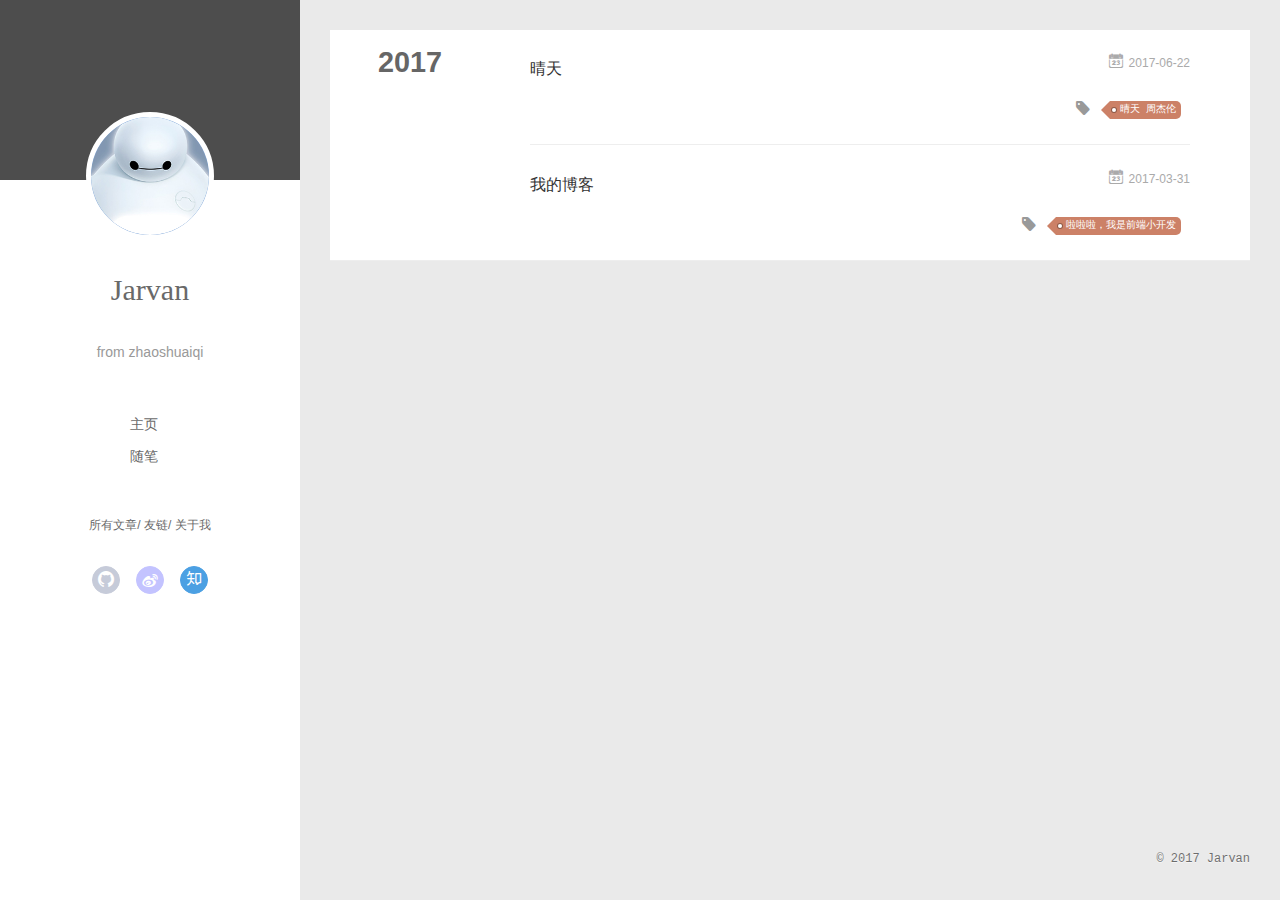
==== commit c7b5ca70: "Site updated: 2017-06-22 14:22:01" ====
--- a/archives/index.html
+++ b/archives/index.html
@@ -168,14 +168,14 @@
   <div class="archive-article-inner">
     <header class="archive-article-header">
       	<div class="article-meta">
-	      	<a href="/2017/03/31/我本善良/" class="archive-article-date">
-  	<time datetime="2017-03-31T03:53:24.000Z" itemprop="datePublished"><i class="icon-calendar icon"></i>2017-03-31</time>
+	      	<a href="/2017/06/22/我的博客/" class="archive-article-date">
+  	<time datetime="2017-06-22T06:20:00.000Z" itemprop="datePublished"><i class="icon-calendar icon"></i>2017-06-22</time>
 </a>
         </div>
     	 
   
     <h1 itemprop="name">
-      <a class="archive-article-title" href="/2017/03/31/我本善良/">我的博客</a>
+      <a class="archive-article-title" href="/2017/06/22/我的博客/">晴天</a>
     </h1>
   
 
@@ -186,7 +186,7 @@
 		<ul class="article-tag-list">
 			 
         		<li class="article-tag-list-item">
-        			<a href="javascript:void(0)" class="js-tag article-tag-list-link color2">啦啦啦，我是前端小开发</a>
+        			<a href="javascript:void(0)" class="js-tag article-tag-list-link color2">晴天 周杰伦</a>
         		</li>
       		
 		</ul>
@@ -206,14 +206,14 @@
   <div class="archive-article-inner">
     <header class="archive-article-header">
       	<div class="article-meta">
-	      	<a href="/2017/03/31/我的博客/" class="archive-article-date">
+	      	<a href="/2017/03/31/我本善良/" class="archive-article-date">
   	<time datetime="2017-03-31T03:53:24.000Z" itemprop="datePublished"><i class="icon-calendar icon"></i>2017-03-31</time>
 </a>
         </div>
     	 
   
     <h1 itemprop="name">
-      <a class="archive-article-title" href="/2017/03/31/我的博客/">我的博客</a>
+      <a class="archive-article-title" href="/2017/03/31/我本善良/">我的博客</a>
     </h1>
   
 
@@ -329,6 +329,10 @@
              
               <li class="article-tag-list-item">
                 <a href="javascript:void(0)" class="js-tag color2">啦啦啦，我是前端小开发</a>
+              </li>
+             
+              <li class="article-tag-list-item">
+                <a href="javascript:void(0)" class="js-tag color2">晴天 周杰伦</a>
               </li>
             
             <div class="clearfix"></div>
